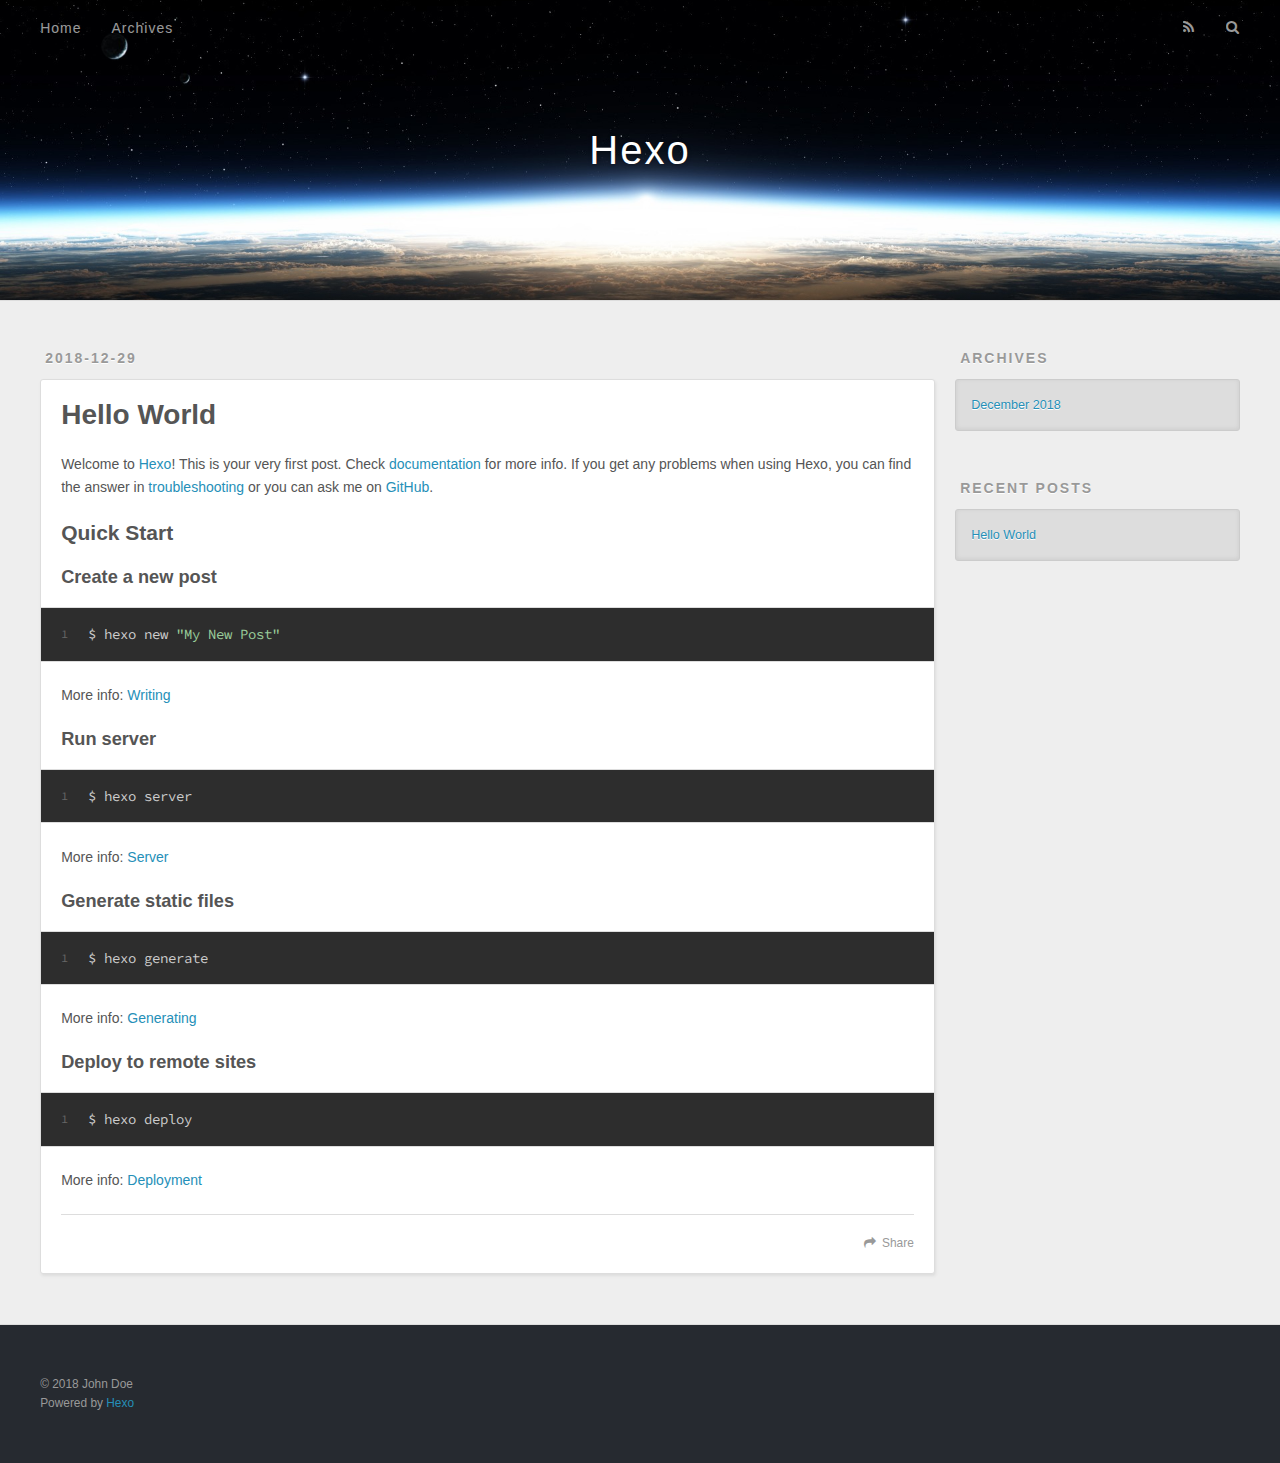
==== index.html @ 4c496112 "Site updated: 2018-12-29 10:57:35" ====
<!DOCTYPE html>
<html>
<head><meta name="generator" content="Hexo 3.8.0">
  <meta charset="utf-8">
  

  
  <title>Hexo</title>
  <meta name="viewport" content="width=device-width, initial-scale=1, maximum-scale=1">
  <meta property="og:type" content="website">
<meta property="og:title" content="Hexo">
<meta property="og:url" content="http://yoursite.com/index.html">
<meta property="og:site_name" content="Hexo">
<meta property="og:locale" content="default">
<meta name="twitter:card" content="summary">
<meta name="twitter:title" content="Hexo">
  
    <link rel="alternate" href="/atom.xml" title="Hexo" type="application/atom+xml">
  
  
    <link rel="icon" href="/favicon.png">
  
  
    <link href="//fonts.googleapis.com/css?family=Source+Code+Pro" rel="stylesheet" type="text/css">
  
  <link rel="stylesheet" href="/css/style.css">
</head>
</html>
<body>
  <div id="container">
    <div id="wrap">
      <header id="header">
  <div id="banner"></div>
  <div id="header-outer" class="outer">
    <div id="header-title" class="inner">
      <h1 id="logo-wrap">
        <a href="/" id="logo">Hexo</a>
      </h1>
      
    </div>
    <div id="header-inner" class="inner">
      <nav id="main-nav">
        <a id="main-nav-toggle" class="nav-icon"></a>
        
          <a class="main-nav-link" href="/">Home</a>
        
          <a class="main-nav-link" href="/archives">Archives</a>
        
      </nav>
      <nav id="sub-nav">
        
          <a id="nav-rss-link" class="nav-icon" href="/atom.xml" title="RSS Feed"></a>
        
        <a id="nav-search-btn" class="nav-icon" title="Search"></a>
      </nav>
      <div id="search-form-wrap">
        <form action="//google.com/search" method="get" accept-charset="UTF-8" class="search-form"><input type="search" name="q" class="search-form-input" placeholder="Search"><button type="submit" class="search-form-submit">&#xF002;</button><input type="hidden" name="sitesearch" value="http://yoursite.com"></form>
      </div>
    </div>
  </div>
</header>
      <div class="outer">
        <section id="main">
  
    <article id="post-hello-world" class="article article-type-post" itemscope="" itemprop="blogPost">
  <div class="article-meta">
    <a href="/2018/12/29/hello-world/" class="article-date">
  <time datetime="2018-12-29T02:22:05.828Z" itemprop="datePublished">2018-12-29</time>
</a>
    
  </div>
  <div class="article-inner">
    
    
      <header class="article-header">
        
  
    <h1 itemprop="name">
      <a class="article-title" href="/2018/12/29/hello-world/">Hello World</a>
    </h1>
  

      </header>
    
    <div class="article-entry" itemprop="articleBody">
      
        <p>Welcome to <a href="https://hexo.io/" target="_blank" rel="noopener">Hexo</a>! This is your very first post. Check <a href="https://hexo.io/docs/" target="_blank" rel="noopener">documentation</a> for more info. If you get any problems when using Hexo, you can find the answer in <a href="https://hexo.io/docs/troubleshooting.html" target="_blank" rel="noopener">troubleshooting</a> or you can ask me on <a href="https://github.com/hexojs/hexo/issues" target="_blank" rel="noopener">GitHub</a>.</p>
<h2 id="Quick-Start"><a href="#Quick-Start" class="headerlink" title="Quick Start"></a>Quick Start</h2><h3 id="Create-a-new-post"><a href="#Create-a-new-post" class="headerlink" title="Create a new post"></a>Create a new post</h3><figure class="highlight bash"><table><tr><td class="gutter"><pre><span class="line">1</span><br></pre></td><td class="code"><pre><span class="line">$ hexo new <span class="string">"My New Post"</span></span><br></pre></td></tr></table></figure>
<p>More info: <a href="https://hexo.io/docs/writing.html" target="_blank" rel="noopener">Writing</a></p>
<h3 id="Run-server"><a href="#Run-server" class="headerlink" title="Run server"></a>Run server</h3><figure class="highlight bash"><table><tr><td class="gutter"><pre><span class="line">1</span><br></pre></td><td class="code"><pre><span class="line">$ hexo server</span><br></pre></td></tr></table></figure>
<p>More info: <a href="https://hexo.io/docs/server.html" target="_blank" rel="noopener">Server</a></p>
<h3 id="Generate-static-files"><a href="#Generate-static-files" class="headerlink" title="Generate static files"></a>Generate static files</h3><figure class="highlight bash"><table><tr><td class="gutter"><pre><span class="line">1</span><br></pre></td><td class="code"><pre><span class="line">$ hexo generate</span><br></pre></td></tr></table></figure>
<p>More info: <a href="https://hexo.io/docs/generating.html" target="_blank" rel="noopener">Generating</a></p>
<h3 id="Deploy-to-remote-sites"><a href="#Deploy-to-remote-sites" class="headerlink" title="Deploy to remote sites"></a>Deploy to remote sites</h3><figure class="highlight bash"><table><tr><td class="gutter"><pre><span class="line">1</span><br></pre></td><td class="code"><pre><span class="line">$ hexo deploy</span><br></pre></td></tr></table></figure>
<p>More info: <a href="https://hexo.io/docs/deployment.html" target="_blank" rel="noopener">Deployment</a></p>

      
    </div>
    <footer class="article-footer">
      <a data-url="http://yoursite.com/2018/12/29/hello-world/" data-id="cjq8ue14m00006fuv92fzhmuh" class="article-share-link">Share</a>
      
      
    </footer>
  </div>
  
</article>


  


</section>
        
          <aside id="sidebar">
  
    

  
    

  
    
  
    
  <div class="widget-wrap">
    <h3 class="widget-title">Archives</h3>
    <div class="widget">
      <ul class="archive-list"><li class="archive-list-item"><a class="archive-list-link" href="/archives/2018/12/">December 2018</a></li></ul>
    </div>
  </div>


  
    
  <div class="widget-wrap">
    <h3 class="widget-title">Recent Posts</h3>
    <div class="widget">
      <ul>
        
          <li>
            <a href="/2018/12/29/hello-world/">Hello World</a>
          </li>
        
      </ul>
    </div>
  </div>

  
</aside>
        
      </div>
      <footer id="footer">
  
  <div class="outer">
    <div id="footer-info" class="inner">
      &copy; 2018 John Doe<br>
      Powered by <a href="http://hexo.io/" target="_blank">Hexo</a>
    </div>
  </div>
</footer>
    </div>
    <nav id="mobile-nav">
  
    <a href="/" class="mobile-nav-link">Home</a>
  
    <a href="/archives" class="mobile-nav-link">Archives</a>
  
</nav>
    

<script src="//ajax.googleapis.com/ajax/libs/jquery/2.0.3/jquery.min.js"></script>


  <link rel="stylesheet" href="/fancybox/jquery.fancybox.css">
  <script src="/fancybox/jquery.fancybox.pack.js"></script>


<script src="/js/script.js"></script>



  </div>
</body>
</html>
---- css/style.css ----
body {
  width: 100%;
}
body:before,
body:after {
  content: "";
  display: table;
}
body:after {
  clear: both;
}
html,
body,
div,
span,
applet,
object,
iframe,
h1,
h2,
h3,
h4,
h5,
h6,
p,
blockquote,
pre,
a,
abbr,
acronym,
address,
big,
cite,
code,
del,
dfn,
em,
img,
ins,
kbd,
q,
s,
samp,
small,
strike,
strong,
sub,
sup,
tt,
var,
dl,
dt,
dd,
ol,
ul,
li,
fieldset,
form,
label,
legend,
table,
caption,
tbody,
tfoot,
thead,
tr,
th,
td {
  margin: 0;
  padding: 0;
  border: 0;
  outline: 0;
  font-weight: inherit;
  font-style: inherit;
  font-family: inherit;
  font-size: 100%;
  vertical-align: baseline;
}
body {
  line-height: 1;
  color: #000;
  background: #fff;
}
ol,
ul {
  list-style: none;
}
table {
  border-collapse: separate;
  border-spacing: 0;
  vertical-align: middle;
}
caption,
th,
td {
  text-align: left;
  font-weight: normal;
  vertical-align: middle;
}
a img {
  border: none;
}
input,
button {
  margin: 0;
  padding: 0;
}
input::-moz-focus-inner,
button::-moz-focus-inner {
  border: 0;
  padding: 0;
}
@font-face {
  font-family: FontAwesome;
  font-style: normal;
  font-weight: normal;
  src: url("fonts/fontawesome-webfont.eot?v=#4.0.3");
  src: url("fonts/fontawesome-webfont.eot?#iefix&v=#4.0.3") format("embedded-opentype"), url("fonts/fontawesome-webfont.woff?v=#4.0.3") format("woff"), url("fonts/fontawesome-webfont.ttf?v=#4.0.3") format("truetype"), url("fonts/fontawesome-webfont.svg#fontawesomeregular?v=#4.0.3") format("svg");
}
html,
body,
#container {
  height: 100%;
}
body {
  background: #eee;
  font: 14px -apple-system, BlinkMacSystemFont, "Segoe UI", "Roboto", "Oxygen", "Ubuntu", "Cantarell", "Fira Sans", "Droid Sans", "Helvetica Neue", sans-serif;
  -webkit-text-size-adjust: 100%;
}
.outer {
  max-width: 1220px;
  margin: 0 auto;
  padding: 0 20px;
}
.outer:before,
.outer:after {
  content: "";
  display: table;
}
.outer:after {
  clear: both;
}
.inner {
  display: inline;
  float: left;
  width: 98.33333333333333%;
  margin: 0 0.833333333333333%;
}
.left,
.alignleft {
  float: left;
}
.right,
.alignright {
  float: right;
}
.clear {
  clear: both;
}
#container {
  position: relative;
}
.mobile-nav-on {
  overflow: hidden;
}
#wrap {
  height: 100%;
  width: 100%;
  position: absolute;
  top: 0;
  left: 0;
  -webkit-transition: 0.2s ease-out;
  -moz-transition: 0.2s ease-out;
  -ms-transition: 0.2s ease-out;
  transition: 0.2s ease-out;
  z-index: 1;
  background: #eee;
}
.mobile-nav-on #wrap {
  left: 280px;
}
@media screen and (min-width: 768px) {
  #main {
    display: inline;
    float: left;
    width: 73.33333333333333%;
    margin: 0 0.833333333333333%;
  }
}
.article-date,
.article-category-link,
.archive-year,
.widget-title {
  text-decoration: none;
  text-transform: uppercase;
  letter-spacing: 2px;
  color: #999;
  margin-bottom: 1em;
  margin-left: 5px;
  line-height: 1em;
  text-shadow: 0 1px #fff;
  font-weight: bold;
}
.article-inner,
.archive-article-inner {
  background: #fff;
  -webkit-box-shadow: 1px 2px 3px #ddd;
  box-shadow: 1px 2px 3px #ddd;
  border: 1px solid #ddd;
  border-radius: 3px;
}
.article-entry h1,
.widget h1 {
  font-size: 2em;
}
.article-entry h2,
.widget h2 {
  font-size: 1.5em;
}
.article-entry h3,
.widget h3 {
  font-size: 1.3em;
}
.article-entry h4,
.widget h4 {
  font-size: 1.2em;
}
.article-entry h5,
.widget h5 {
  font-size: 1em;
}
.article-entry h6,
.widget h6 {
  font-size: 1em;
  color: #999;
}
.article-entry hr,
.widget hr {
  border: 1px dashed #ddd;
}
.article-entry strong,
.widget strong {
  font-weight: bold;
}
.article-entry em,
.widget em,
.article-entry cite,
.widget cite {
  font-style: italic;
}
.article-entry sup,
.widget sup,
.article-entry sub,
.widget sub {
  font-size: 0.75em;
  line-height: 0;
  position: relative;
  vertical-align: baseline;
}
.article-entry sup,
.widget sup {
  top: -0.5em;
}
.article-entry sub,
.widget sub {
  bottom: -0.2em;
}
.article-entry small,
.widget small {
  font-size: 0.85em;
}
.article-entry acronym,
.widget acronym,
.article-entry abbr,
.widget abbr {
  border-bottom: 1px dotted;
}
.article-entry ul,
.widget ul,
.article-entry ol,
.widget ol,
.article-entry dl,
.widget dl {
  margin: 0 20px;
  line-height: 1.6em;
}
.article-entry ul ul,
.widget ul ul,
.article-entry ol ul,
.widget ol ul,
.article-entry ul ol,
.widget ul ol,
.article-entry ol ol,
.widget ol ol {
  margin-top: 0;
  margin-bottom: 0;
}
.article-entry ul,
.widget ul {
  list-style: disc;
}
.article-entry ol,
.widget ol {
  list-style: decimal;
}
.article-entry dt,
.widget dt {
  font-weight: bold;
}
#header {
  height: 300px;
  position: relative;
  border-bottom: 1px solid #ddd;
}
#header:before,
#header:after {
  content: "";
  position: absolute;
  left: 0;
  right: 0;
  height: 40px;
}
#header:before {
  top: 0;
  background: -webkit-linear-gradient(rgba(0,0,0,0.2), transparent);
  background: -moz-linear-gradient(rgba(0,0,0,0.2), transparent);
  background: -ms-linear-gradient(rgba(0,0,0,0.2), transparent);
  background: linear-gradient(rgba(0,0,0,0.2), transparent);
}
#header:after {
  bottom: 0;
  background: -webkit-linear-gradient(transparent, rgba(0,0,0,0.2));
  background: -moz-linear-gradient(transparent, rgba(0,0,0,0.2));
  background: -ms-linear-gradient(transparent, rgba(0,0,0,0.2));
  background: linear-gradient(transparent, rgba(0,0,0,0.2));
}
#header-outer {
  height: 100%;
  position: relative;
}
#header-inner {
  position: relative;
  overflow: hidden;
}
#banner {
  position: absolute;
  top: 0;
  left: 0;
  width: 100%;
  height: 100%;
  background: url("images/banner.jpg") center #000;
  -webkit-background-size: cover;
  -moz-background-size: cover;
  background-size: cover;
  z-index: -1;
}
#header-title {
  text-align: center;
  height: 40px;
  position: absolute;
  top: 50%;
  left: 0;
  margin-top: -20px;
}
#logo,
#subtitle {
  text-decoration: none;
  color: #fff;
  font-weight: 300;
  text-shadow: 0 1px 4px rgba(0,0,0,0.3);
}
#logo {
  font-size: 40px;
  line-height: 40px;
  letter-spacing: 2px;
}
#subtitle {
  font-size: 16px;
  line-height: 16px;
  letter-spacing: 1px;
}
#subtitle-wrap {
  margin-top: 16px;
}
#main-nav {
  float: left;
  margin-left: -15px;
}
.nav-icon,
.main-nav-link {
  float: left;
  color: #fff;
  opacity: 0.6;
  text-decoration: none;
  text-shadow: 0 1px rgba(0,0,0,0.2);
  -webkit-transition: opacity 0.2s;
  -moz-transition: opacity 0.2s;
  -ms-transition: opacity 0.2s;
  transition: opacity 0.2s;
  display: block;
  padding: 20px 15px;
}
.nav-icon:hover,
.main-nav-link:hover {
  opacity: 1;
}
.nav-icon {
  font-family: FontAwesome;
  text-align: center;
  font-size: 14px;
  width: 14px;
  height: 14px;
  padding: 20px 15px;
  position: relative;
  cursor: pointer;
}
.main-nav-link {
  font-weight: 300;
  letter-spacing: 1px;
}
@media screen and (max-width: 479px) {
  .main-nav-link {
    display: none;
  }
}
#main-nav-toggle {
  display: none;
}
#main-nav-toggle:before {
  content: "\f0c9";
}
@media screen and (max-width: 479px) {
  #main-nav-toggle {
    display: block;
  }
}
#sub-nav {
  float: right;
  margin-right: -15px;
}
#nav-rss-link:before {
  content: "\f09e";
}
#nav-search-btn:before {
  content: "\f002";
}
#search-form-wrap {
  position: absolute;
  top: 15px;
  width: 150px;
  height: 30px;
  right: -150px;
  opacity: 0;
  -webkit-transition: 0.2s ease-out;
  -moz-transition: 0.2s ease-out;
  -ms-transition: 0.2s ease-out;
  transition: 0.2s ease-out;
}
#search-form-wrap.on {
  opacity: 1;
  right: 0;
}
@media screen and (max-width: 479px) {
  #search-form-wrap {
    width: 100%;
    right: -100%;
  }
}
.search-form {
  position: absolute;
  top: 0;
  left: 0;
  right: 0;
  background: #fff;
  padding: 5px 15px;
  border-radius: 15px;
  -webkit-box-shadow: 0 0 10px rgba(0,0,0,0.3);
  box-shadow: 0 0 10px rgba(0,0,0,0.3);
}
.search-form-input {
  border: none;
  background: none;
  color: #555;
  width: 100%;
  font: 13px -apple-system, BlinkMacSystemFont, "Segoe UI", "Roboto", "Oxygen", "Ubuntu", "Cantarell", "Fira Sans", "Droid Sans", "Helvetica Neue", sans-serif;
  outline: none;
}
.search-form-input::-webkit-search-results-decoration,
.search-form-input::-webkit-search-cancel-button {
  -webkit-appearance: none;
}
.search-form-submit {
  position: absolute;
  top: 50%;
  right: 10px;
  margin-top: -7px;
  font: 13px FontAwesome;
  border: none;
  background: none;
  color: #bbb;
  cursor: pointer;
}
.search-form-submit:hover,
.search-form-submit:focus {
  color: #777;
}
.article {
  margin: 50px 0;
}
.article-inner {
  overflow: hidden;
}
.article-meta:before,
.article-meta:after {
  content: "";
  display: table;
}
.article-meta:after {
  clear: both;
}
.article-date {
  float: left;
}
.article-category {
  float: left;
  line-height: 1em;
  color: #ccc;
  text-shadow: 0 1px #fff;
  margin-left: 8px;
}
.article-category:before {
  content: "\2022";
}
.article-category-link {
  margin: 0 12px 1em;
}
.article-header {
  padding: 20px 20px 0;
}
.article-title {
  text-decoration: none;
  font-size: 2em;
  font-weight: bold;
  color: #555;
  line-height: 1.1em;
  -webkit-transition: color 0.2s;
  -moz-transition: color 0.2s;
  -ms-transition: color 0.2s;
  transition: color 0.2s;
}
a.article-title:hover {
  color: #258fb8;
}
.article-entry {
  color: #555;
  padding: 0 20px;
}
.article-entry:before,
.article-entry:after {
  content: "";
  display: table;
}
.article-entry:after {
  clear: both;
}
.article-entry p,
.article-entry table {
  line-height: 1.6em;
  margin: 1.6em 0;
}
.article-entry h1,
.article-entry h2,
.article-entry h3,
.article-entry h4,
.article-entry h5,
.article-entry h6 {
  font-weight: bold;
}
.article-entry h1,
.article-entry h2,
.article-entry h3,
.article-entry h4,
.article-entry h5,
.article-entry h6 {
  line-height: 1.1em;
  margin: 1.1em 0;
}
.article-entry a {
  color: #258fb8;
  text-decoration: none;
}
.article-entry a:hover {
  text-decoration: underline;
}
.article-entry ul,
.article-entry ol,
.article-entry dl {
  margin-top: 1.6em;
  margin-bottom: 1.6em;
}
.article-entry img,
.article-entry video {
  max-width: 100%;
  height: auto;
  display: block;
  margin: auto;
}
.article-entry iframe {
  border: none;
}
.article-entry table {
  width: 100%;
  border-collapse: collapse;
  border-spacing: 0;
}
.article-entry th {
  font-weight: bold;
  border-bottom: 3px solid #ddd;
  padding-bottom: 0.5em;
}
.article-entry td {
  border-bottom: 1px solid #ddd;
  padding: 10px 0;
}
.article-entry blockquote {
  font-family: Georgia, "Times New Roman", serif;
  font-size: 1.4em;
  margin: 1.6em 20px;
  text-align: center;
}
.article-entry blockquote footer {
  font-size: 14px;
  margin: 1.6em 0;
  font-family: -apple-system, BlinkMacSystemFont, "Segoe UI", "Roboto", "Oxygen", "Ubuntu", "Cantarell", "Fira Sans", "Droid Sans", "Helvetica Neue", sans-serif;
}
.article-entry blockquote footer cite:before {
  content: "—";
  padding: 0 0.5em;
}
.article-entry .pullquote {
  text-align: left;
  width: 45%;
  margin: 0;
}
.article-entry .pullquote.left {
  margin-left: 0.5em;
  margin-right: 1em;
}
.article-entry .pullquote.right {
  margin-right: 0.5em;
  margin-left: 1em;
}
.article-entry .caption {
  color: #999;
  display: block;
  font-size: 0.9em;
  margin-top: 0.5em;
  position: relative;
  text-align: center;
}
.article-entry .video-container {
  position: relative;
  padding-top: 56.25%;
  height: 0;
  overflow: hidden;
}
.article-entry .video-container iframe,
.article-entry .video-container object,
.article-entry .video-container embed {
  position: absolute;
  top: 0;
  left: 0;
  width: 100%;
  height: 100%;
  margin-top: 0;
}
.article-more-link a {
  display: inline-block;
  line-height: 1em;
  padding: 6px 15px;
  border-radius: 15px;
  background: #eee;
  color: #999;
  text-shadow: 0 1px #fff;
  text-decoration: none;
}
.article-more-link a:hover {
  background: #258fb8;
  color: #fff;
  text-decoration: none;
  text-shadow: 0 1px #1e7293;
}
.article-footer {
  font-size: 0.85em;
  line-height: 1.6em;
  border-top: 1px solid #ddd;
  padding-top: 1.6em;
  margin: 0 20px 20px;
}
.article-footer:before,
.article-footer:after {
  content: "";
  display: table;
}
.article-footer:after {
  clear: both;
}
.article-footer a {
  color: #999;
  text-decoration: none;
}
.article-footer a:hover {
  color: #555;
}
.article-tag-list-item {
  float: left;
  margin-right: 10px;
}
.article-tag-list-link:before {
  content: "#";
}
.article-comment-link {
  float: right;
}
.article-comment-link:before {
  content: "\f075";
  font-family: FontAwesome;
  padding-right: 8px;
}
.article-share-link {
  cursor: pointer;
  float: right;
  margin-left: 20px;
}
.article-share-link:before {
  content: "\f064";
  font-family: FontAwesome;
  padding-right: 6px;
}
#article-nav {
  position: relative;
}
#article-nav:before,
#article-nav:after {
  content: "";
  display: table;
}
#article-nav:after {
  clear: both;
}
@media screen and (min-width: 768px) {
  #article-nav {
    margin: 50px 0;
  }
  #article-nav:before {
    width: 8px;
    height: 8px;
    position: absolute;
    top: 50%;
    left: 50%;
    margin-top: -4px;
    margin-left: -4px;
    content: "";
    border-radius: 50%;
    background: #ddd;
    -webkit-box-shadow: 0 1px 2px #fff;
    box-shadow: 0 1px 2px #fff;
  }
}
.article-nav-link-wrap {
  text-decoration: none;
  text-shadow: 0 1px #fff;
  color: #999;
  -webkit-box-sizing: border-box;
  -moz-box-sizing: border-box;
  box-sizing: border-box;
  margin-top: 50px;
  text-align: center;
  display: block;
}
.article-nav-link-wrap:hover {
  color: #555;
}
@media screen and (min-width: 768px) {
  .article-nav-link-wrap {
    width: 50%;
    margin-top: 0;
  }
}
@media screen and (min-width: 768px) {
  #article-nav-newer {
    float: left;
    text-align: right;
    padding-right: 20px;
  }
}
@media screen and (min-width: 768px) {
  #article-nav-older {
    float: right;
    text-align: left;
    padding-left: 20px;
  }
}
.article-nav-caption {
  text-transform: uppercase;
  letter-spacing: 2px;
  color: #ddd;
  line-height: 1em;
  font-weight: bold;
}
#article-nav-newer .article-nav-caption {
  margin-right: -2px;
}
.article-nav-title {
  font-size: 0.85em;
  line-height: 1.6em;
  margin-top: 0.5em;
}
.article-share-box {
  position: absolute;
  display: none;
  background: #fff;
  -webkit-box-shadow: 1px 2px 10px rgba(0,0,0,0.2);
  box-shadow: 1px 2px 10px rgba(0,0,0,0.2);
  border-radius: 3px;
  margin-left: -145px;
  overflow: hidden;
  z-index: 1;
}
.article-share-box.on {
  display: block;
}
.article-share-input {
  width: 100%;
  background: none;
  -webkit-box-sizing: border-box;
  -moz-box-sizing: border-box;
  box-sizing: border-box;
  font: 14px -apple-system, BlinkMacSystemFont, "Segoe UI", "Roboto", "Oxygen", "Ubuntu", "Cantarell", "Fira Sans", "Droid Sans", "Helvetica Neue", sans-serif;
  padding: 0 15px;
  color: #555;
  outline: none;
  border: 1px solid #ddd;
  border-radius: 3px 3px 0 0;
  height: 36px;
  line-height: 36px;
}
.article-share-links {
  background: #eee;
}
.article-share-links:before,
.article-share-links:after {
  content: "";
  display: table;
}
.article-share-links:after {
  clear: both;
}
.article-share-twitter,
.article-share-facebook,
.article-share-pinterest,
.article-share-google {
  width: 50px;
  height: 36px;
  display: block;
  float: left;
  position: relative;
  color: #999;
  text-shadow: 0 1px #fff;
}
.article-share-twitter:before,
.article-share-facebook:before,
.article-share-pinterest:before,
.article-share-google:before {
  font-size: 20px;
  font-family: FontAwesome;
  width: 20px;
  height: 20px;
  position: absolute;
  top: 50%;
  left: 50%;
  margin-top: -10px;
  margin-left: -10px;
  text-align: center;
}
.article-share-twitter:hover,
.article-share-facebook:hover,
.article-share-pinterest:hover,
.article-share-google:hover {
  color: #fff;
}
.article-share-twitter:before {
  content: "\f099";
}
.article-share-twitter:hover {
  background: #00aced;
  text-shadow: 0 1px #008abe;
}
.article-share-facebook:before {
  content: "\f09a";
}
.article-share-facebook:hover {
  background: #3b5998;
  text-shadow: 0 1px #2f477a;
}
.article-share-pinterest:before {
  content: "\f0d2";
}
.article-share-pinterest:hover {
  background: #cb2027;
  text-shadow: 0 1px #a21a1f;
}
.article-share-google:before {
  content: "\f0d5";
}
.article-share-google:hover {
  background: #dd4b39;
  text-shadow: 0 1px #be3221;
}
.article-gallery {
  background: #000;
  position: relative;
}
.article-gallery-photos {
  position: relative;
  overflow: hidden;
}
.article-gallery-img {
  display: none;
  max-width: 100%;
}
.article-gallery-img:first-child {
  display: block;
}
.article-gallery-img.loaded {
  position: absolute;
  display: block;
}
.article-gallery-img img {
  display: block;
  max-width: 100%;
  margin: 0 auto;
}
#comments {
  background: #fff;
  -webkit-box-shadow: 1px 2px 3px #ddd;
  box-shadow: 1px 2px 3px #ddd;
  padding: 20px;
  border: 1px solid #ddd;
  border-radius: 3px;
  margin: 50px 0;
}
#comments a {
  color: #258fb8;
}
.archives-wrap {
  margin: 50px 0;
}
.archives:before,
.archives:after {
  content: "";
  display: table;
}
.archives:after {
  clear: both;
}
.archive-year-wrap {
  margin-bottom: 1em;
}
.archives {
  -webkit-column-gap: 10px;
  -moz-column-gap: 10px;
  column-gap: 10px;
}
@media screen and (min-width: 480px) and (max-width: 767px) {
  .archives {
    -webkit-column-count: 2;
    -moz-column-count: 2;
    column-count: 2;
  }
}
@media screen and (min-width: 768px) {
  .archives {
    -webkit-column-count: 3;
    -moz-column-count: 3;
    column-count: 3;
  }
}
.archive-article {
  -webkit-column-break-inside: avoid;
  page-break-inside: avoid;
  overflow: hidden;
  break-inside: avoid-column;
}
.archive-article-inner {
  padding: 10px;
  margin-bottom: 15px;
}
.archive-article-title {
  text-decoration: none;
  font-weight: bold;
  color: #555;
  -webkit-transition: color 0.2s;
  -moz-transition: color 0.2s;
  -ms-transition: color 0.2s;
  transition: color 0.2s;
  line-height: 1.6em;
}
.archive-article-title:hover {
  color: #258fb8;
}
.archive-article-footer {
  margin-top: 1em;
}
.archive-article-date {
  color: #999;
  text-decoration: none;
  font-size: 0.85em;
  line-height: 1em;
  margin-bottom: 0.5em;
  display: block;
}
#page-nav {
  margin: 50px auto;
  background: #fff;
  -webkit-box-shadow: 1px 2px 3px #ddd;
  box-shadow: 1px 2px 3px #ddd;
  border: 1px solid #ddd;
  border-radius: 3px;
  text-align: center;
  color: #999;
  overflow: hidden;
}
#page-nav:before,
#page-nav:after {
  content: "";
  display: table;
}
#page-nav:after {
  clear: both;
}
#page-nav a,
#page-nav span {
  padding: 10px 20px;
  line-height: 1;
  height: 2ex;
}
#page-nav a {
  color: #999;
  text-decoration: none;
}
#page-nav a:hover {
  background: #999;
  color: #fff;
}
#page-nav .prev {
  float: left;
}
#page-nav .next {
  float: right;
}
#page-nav .page-number {
  display: inline-block;
}
@media screen and (max-width: 479px) {
  #page-nav .page-number {
    display: none;
  }
}
#page-nav .current {
  color: #555;
  font-weight: bold;
}
#page-nav .space {
  color: #ddd;
}
#footer {
  background: #262a30;
  padding: 50px 0;
  border-top: 1px solid #ddd;
  color: #999;
}
#footer a {
  color: #258fb8;
  text-decoration: none;
}
#footer a:hover {
  text-decoration: underline;
}
#footer-info {
  line-height: 1.6em;
  font-size: 0.85em;
}
.article-entry pre,
.article-entry .highlight {
  background: #2d2d2d;
  margin: 0 -20px;
  padding: 15px 20px;
  border-style: solid;
  border-color: #ddd;
  border-width: 1px 0;
  overflow: auto;
  color: #ccc;
  line-height: 22.400000000000002px;
}
.article-entry .highlight .gutter pre,
.article-entry .gist .gist-file .gist-data .line-numbers {
  color: #666;
  font-size: 0.85em;
}
.article-entry pre,
.article-entry code {
  font-family: "Source Code Pro", Consolas, Monaco, Menlo, Consolas, monospace;
}
.article-entry code {
  background: #eee;
  text-shadow: 0 1px #fff;
  padding: 0 0.3em;
}
.article-entry pre code {
  background: none;
  text-shadow: none;
  padding: 0;
}
.article-entry .highlight pre {
  border: none;
  margin: 0;
  padding: 0;
}
.article-entry .highlight table {
  margin: 0;
  width: auto;
}
.article-entry .highlight td {
  border: none;
  padding: 0;
}
.article-entry .highlight figcaption {
  font-size: 0.85em;
  color: #999;
  line-height: 1em;
  margin-bottom: 1em;
}
.article-entry .highlight figcaption:before,
.article-entry .highlight figcaption:after {
  content: "";
  display: table;
}
.article-entry .highlight figcaption:after {
  clear: both;
}
.article-entry .highlight figcaption a {
  float: right;
}
.article-entry .highlight .gutter pre {
  text-align: right;
  padding-right: 20px;
}
.article-entry .highlight .line {
  height: 22.400000000000002px;
}
.article-entry .highlight .line.marked {
  background: #515151;
}
.article-entry .gist {
  margin: 0 -20px;
  border-style: solid;
  border-color: #ddd;
  border-width: 1px 0;
  background: #2d2d2d;
  padding: 15px 20px 15px 0;
}
.article-entry .gist .gist-file {
  border: none;
  font-family: "Source Code Pro", Consolas, Monaco, Menlo, Consolas, monospace;
  margin: 0;
}
.article-entry .gist .gist-file .gist-data {
  background: none;
  border: none;
}
.article-entry .gist .gist-file .gist-data .line-numbers {
  background: none;
  border: none;
  padding: 0 20px 0 0;
}
.article-entry .gist .gist-file .gist-data .line-data {
  padding: 0 !important;
}
.article-entry .gist .gist-file .highlight {
  margin: 0;
  padding: 0;
  border: none;
}
.article-entry .gist .gist-file .gist-meta {
  background: #2d2d2d;
  color: #999;
  font: 0.85em -apple-system, BlinkMacSystemFont, "Segoe UI", "Roboto", "Oxygen", "Ubuntu", "Cantarell", "Fira Sans", "Droid Sans", "Helvetica Neue", sans-serif;
  text-shadow: 0 0;
  padding: 0;
  margin-top: 1em;
  margin-left: 20px;
}
.article-entry .gist .gist-file .gist-meta a {
  color: #258fb8;
  font-weight: normal;
}
.article-entry .gist .gist-file .gist-meta a:hover {
  text-decoration: underline;
}
pre .comment,
pre .title {
  color: #999;
}
pre .variable,
pre .attribute,
pre .tag,
pre .regexp,
pre .ruby .constant,
pre .xml .tag .title,
pre .xml .pi,
pre .xml .doctype,
pre .html .doctype,
pre .css .id,
pre .css .class,
pre .css .pseudo {
  color: #f2777a;
}
pre .number,
pre .preprocessor,
pre .built_in,
pre .literal,
pre .params,
pre .constant {
  color: #f99157;
}
pre .class,
pre .ruby .class .title,
pre .css .rules .attribute {
  color: #9c9;
}
pre .string,
pre .value,
pre .inheritance,
pre .header,
pre .ruby .symbol,
pre .xml .cdata {
  color: #9c9;
}
pre .css .hexcolor {
  color: #6cc;
}
pre .function,
pre .python .decorator,
pre .python .title,
pre .ruby .function .title,
pre .ruby .title .keyword,
pre .perl .sub,
pre .javascript .title,
pre .coffeescript .title {
  color: #69c;
}
pre .keyword,
pre .javascript .function {
  color: #c9c;
}
@media screen and (max-width: 479px) {
  #mobile-nav {
    position: absolute;
    top: 0;
    left: 0;
    width: 280px;
    height: 100%;
    background: #191919;
    border-right: 1px solid #fff;
  }
}
@media screen and (max-width: 479px) {
  .mobile-nav-link {
    display: block;
    color: #999;
    text-decoration: none;
    padding: 15px 20px;
    font-weight: bold;
  }
  .mobile-nav-link:hover {
    color: #fff;
  }
}
@media screen and (min-width: 768px) {
  #sidebar {
    display: inline;
    float: left;
    width: 23.333333333333332%;
    margin: 0 0.833333333333333%;
  }
}
.widget-wrap {
  margin: 50px 0;
}
.widget {
  color: #777;
  text-shadow: 0 1px #fff;
  background: #ddd;
  -webkit-box-shadow: 0 -1px 4px #ccc inset;
  box-shadow: 0 -1px 4px #ccc inset;
  border: 1px solid #ccc;
  padding: 15px;
  border-radius: 3px;
}
.widget a {
  color: #258fb8;
  text-decoration: none;
}
.widget a:hover {
  text-decoration: underline;
}
.widget ul ul,
.widget ol ul,
.widget dl ul,
.widget ul ol,
.widget ol ol,
.widget dl ol,
.widget ul dl,
.widget ol dl,
.widget dl dl {
  margin-left: 15px;
  list-style: disc;
}
.widget {
  line-height: 1.6em;
  word-wrap: break-word;
  font-size: 0.9em;
}
.widget ul,
.widget ol {
  list-style: none;
  margin: 0;
}
.widget ul ul,
.widget ol ul,
.widget ul ol,
.widget ol ol {
  margin: 0 20px;
}
.widget ul ul,
.widget ol ul {
  list-style: disc;
}
.widget ul ol,
.widget ol ol {
  list-style: decimal;
}
.category-list-count,
.tag-list-count,
.archive-list-count {
  padding-left: 5px;
  color: #999;
  font-size: 0.85em;
}
.category-list-count:before,
.tag-list-count:before,
.archive-list-count:before {
  content: "(";
}
.category-list-count:after,
.tag-list-count:after,
.archive-list-count:after {
  content: ")";
}
.tagcloud a {
  margin-right: 5px;
  display: inline-block;
}
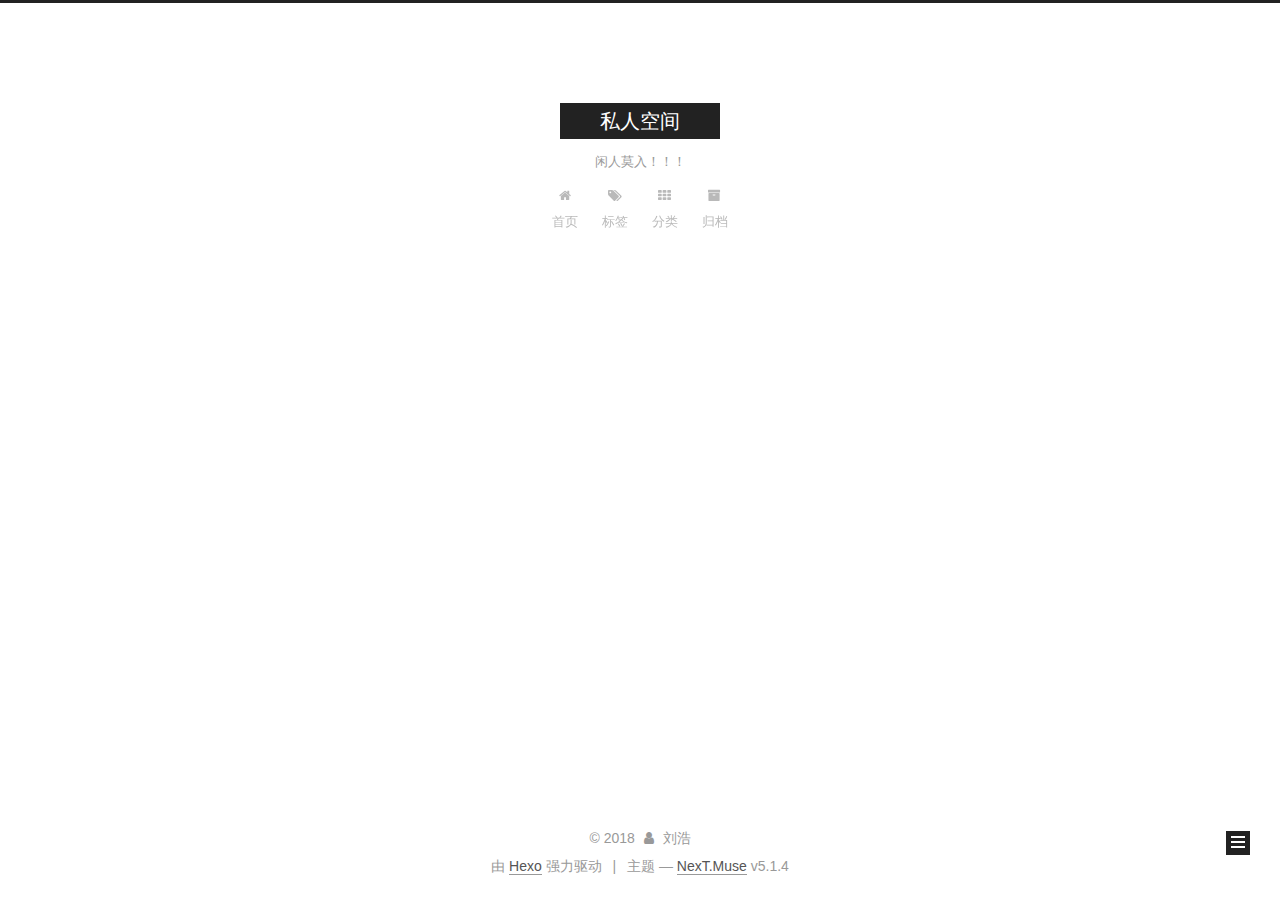
==== commit e9562fe4: "Site updated: 2018-12-29 16:27:53" ====
--- a/index.html
+++ b/index.html
@@ -1,184 +1,696 @@
 <!DOCTYPE html>
-<html>
+
+
+
+  
+
+
+<html class="theme-next muse use-motion" lang="zh-Hans">
 <head><meta name="generator" content="Hexo 3.8.0">
-  <meta charset="utf-8">
-  
-
-  
-  <title>Hexo</title>
-  <meta name="viewport" content="width=device-width, initial-scale=1, maximum-scale=1">
-  <meta property="og:type" content="website">
-<meta property="og:title" content="Hexo">
+  <meta charset="UTF-8">
+<meta http-equiv="X-UA-Compatible" content="IE=edge">
+<meta name="viewport" content="width=device-width, initial-scale=1, maximum-scale=1">
+<meta name="theme-color" content="#222">
+
+
+
+
+
+
+
+
+
+<meta http-equiv="Cache-Control" content="no-transform">
+<meta http-equiv="Cache-Control" content="no-siteapp">
+
+
+
+
+
+
+
+
+
+
+
+
+
+
+
+
+  
+  
+  <link href="/lib/fancybox/source/jquery.fancybox.css?v=2.1.5" rel="stylesheet" type="text/css">
+
+
+
+
+
+
+
+<link href="/lib/font-awesome/css/font-awesome.min.css?v=4.6.2" rel="stylesheet" type="text/css">
+
+<link href="/css/main.css?v=5.1.4" rel="stylesheet" type="text/css">
+
+
+  <link rel="apple-touch-icon" sizes="180x180" href="/images/apple-touch-icon-next.png?v=5.1.4">
+
+
+  <link rel="icon" type="image/png" sizes="32x32" href="/images/favicon-32x32-next.png?v=5.1.4">
+
+
+  <link rel="icon" type="image/png" sizes="16x16" href="/images/favicon-16x16-next.png?v=5.1.4">
+
+
+  <link rel="mask-icon" href="/images/logo.svg?v=5.1.4" color="#222">
+
+
+
+
+
+  <meta name="keywords" content="Hexo, NexT">
+
+
+
+
+
+
+
+
+
+
+<meta property="og:type" content="website">
+<meta property="og:title" content="私人空间">
 <meta property="og:url" content="http://yoursite.com/index.html">
-<meta property="og:site_name" content="Hexo">
-<meta property="og:locale" content="default">
+<meta property="og:site_name" content="私人空间">
+<meta property="og:locale" content="zh-Hans">
 <meta name="twitter:card" content="summary">
-<meta name="twitter:title" content="Hexo">
-  
-    <link rel="alternate" href="/atom.xml" title="Hexo" type="application/atom+xml">
-  
-  
-    <link rel="icon" href="/favicon.png">
-  
-  
-    <link href="//fonts.googleapis.com/css?family=Source+Code+Pro" rel="stylesheet" type="text/css">
-  
-  <link rel="stylesheet" href="/css/style.css">
+<meta name="twitter:title" content="私人空间">
+
+
+
+<script type="text/javascript" id="hexo.configurations">
+  var NexT = window.NexT || {};
+  var CONFIG = {
+    root: '/',
+    scheme: 'Muse',
+    version: '5.1.4',
+    sidebar: {"position":"left","display":"post","offset":12,"b2t":false,"scrollpercent":false,"onmobile":false},
+    fancybox: true,
+    tabs: true,
+    motion: {"enable":true,"async":false,"transition":{"post_block":"fadeIn","post_header":"slideDownIn","post_body":"slideDownIn","coll_header":"slideLeftIn","sidebar":"slideUpIn"}},
+    duoshuo: {
+      userId: '0',
+      author: '博主'
+    },
+    algolia: {
+      applicationID: '',
+      apiKey: '',
+      indexName: '',
+      hits: {"per_page":10},
+      labels: {"input_placeholder":"Search for Posts","hits_empty":"We didn't find any results for the search: ${query}","hits_stats":"${hits} results found in ${time} ms"}
+    }
+  };
+</script>
+
+
+
+  <link rel="canonical" href="http://yoursite.com/">
+
+
+
+
+
+  <title>私人空间</title>
+  
+
+
+
+
+
+
+
+
 </head>
-</html>
-<body>
-  <div id="container">
-    <div id="wrap">
-      <header id="header">
-  <div id="banner"></div>
-  <div id="header-outer" class="outer">
-    <div id="header-title" class="inner">
-      <h1 id="logo-wrap">
-        <a href="/" id="logo">Hexo</a>
-      </h1>
-      
+
+<body itemscope="" itemtype="http://schema.org/WebPage" lang="zh-Hans">
+
+  
+  
+    
+  
+
+  <div class="container sidebar-position-left 
+  page-home">
+    <div class="headband"></div>
+
+    <header id="header" class="header" itemscope="" itemtype="http://schema.org/WPHeader">
+      <div class="header-inner"><div class="site-brand-wrapper">
+  <div class="site-meta ">
+    
+
+    <div class="custom-logo-site-title">
+      <a href="/" class="brand" rel="start">
+        <span class="logo-line-before"><i></i></span>
+        <span class="site-title">私人空间</span>
+        <span class="logo-line-after"><i></i></span>
+      </a>
     </div>
-    <div id="header-inner" class="inner">
-      <nav id="main-nav">
-        <a id="main-nav-toggle" class="nav-icon"></a>
-        
-          <a class="main-nav-link" href="/">Home</a>
-        
-          <a class="main-nav-link" href="/archives">Archives</a>
-        
-      </nav>
-      <nav id="sub-nav">
-        
-          <a id="nav-rss-link" class="nav-icon" href="/atom.xml" title="RSS Feed"></a>
-        
-        <a id="nav-search-btn" class="nav-icon" title="Search"></a>
-      </nav>
-      <div id="search-form-wrap">
-        <form action="//google.com/search" method="get" accept-charset="UTF-8" class="search-form"><input type="search" name="q" class="search-form-input" placeholder="Search"><button type="submit" class="search-form-submit">&#xF002;</button><input type="hidden" name="sitesearch" value="http://yoursite.com"></form>
-      </div>
+      
+        <p class="site-subtitle">闲人莫入！！！</p>
+      
+  </div>
+
+  <div class="site-nav-toggle">
+    <button>
+      <span class="btn-bar"></span>
+      <span class="btn-bar"></span>
+      <span class="btn-bar"></span>
+    </button>
+  </div>
+</div>
+
+<nav class="site-nav">
+  
+
+  
+    <ul id="menu" class="menu">
+      
+        
+        <li class="menu-item menu-item-home">
+          <a href="/" rel="section">
+            
+              <i class="menu-item-icon fa fa-fw fa-home"></i> <br>
+            
+            首页
+          </a>
+        </li>
+      
+        
+        <li class="menu-item menu-item-tags">
+          <a href="/tags/" rel="section">
+            
+              <i class="menu-item-icon fa fa-fw fa-tags"></i> <br>
+            
+            标签
+          </a>
+        </li>
+      
+        
+        <li class="menu-item menu-item-categories">
+          <a href="/categories/" rel="section">
+            
+              <i class="menu-item-icon fa fa-fw fa-th"></i> <br>
+            
+            分类
+          </a>
+        </li>
+      
+        
+        <li class="menu-item menu-item-archives">
+          <a href="/archives/" rel="section">
+            
+              <i class="menu-item-icon fa fa-fw fa-archive"></i> <br>
+            
+            归档
+          </a>
+        </li>
+      
+
+      
+    </ul>
+  
+
+  
+</nav>
+
+
+
+ </div>
+    </header>
+
+    <main id="main" class="main">
+      <div class="main-inner">
+        <div class="content-wrap">
+          <div id="content" class="content">
+            
+  <section id="posts" class="posts-expand">
+    
+      
+
+  
+
+  
+  
+  
+
+  <article class="post post-type-normal" itemscope="" itemtype="http://schema.org/Article">
+  
+  
+  
+  <div class="post-block">
+    <link itemprop="mainEntityOfPage" href="http://yoursite.com/2018/12/29/私人禁地-闲人莫入/">
+
+    <span hidden itemprop="author" itemscope="" itemtype="http://schema.org/Person">
+      <meta itemprop="name" content="刘浩">
+      <meta itemprop="description" content="">
+      <meta itemprop="image" content="/images/avatar.jpg">
+    </span>
+
+    <span hidden itemprop="publisher" itemscope="" itemtype="http://schema.org/Organization">
+      <meta itemprop="name" content="私人空间">
+    </span>
+
+    
+      <header class="post-header">
+
+        
+        
+          <h1 class="post-title" itemprop="name headline">
+                
+                <a class="post-title-link" href="/2018/12/29/私人禁地-闲人莫入/" itemprop="url">私人禁地 </a></h1>
+        
+
+        <div class="post-meta">
+          <span class="post-time">
+            
+              <span class="post-meta-item-icon">
+                <i class="fa fa-calendar-o"></i>
+              </span>
+              
+                <span class="post-meta-item-text">发表于</span>
+              
+              <time title="创建于" itemprop="dateCreated datePublished" datetime="2018-12-29T15:27:00+08:00">
+                2018-12-29
+              </time>
+            
+
+            
+
+            
+          </span>
+
+          
+            <span class="post-category">
+            
+              <span class="post-meta-divider">|</span>
+            
+              <span class="post-meta-item-icon">
+                <i class="fa fa-folder-o"></i>
+              </span>
+              
+                <span class="post-meta-item-text">分类于</span>
+              
+              
+                <span itemprop="about" itemscope="" itemtype="http://schema.org/Thing">
+                  <a href="/categories/测试/" itemprop="url" rel="index">
+                    <span itemprop="name">测试</span>
+                  </a>
+                </span>
+
+                
+                
+              
+            </span>
+          
+
+          
+            
+          
+
+          
+          
+
+          
+
+          
+
+          
+
+        </div>
+      </header>
+    
+
+    
+    
+    
+    <div class="post-body" itemprop="articleBody">
+
+      
+      
+
+      
+        
+          
+            <p>哈哈哈！！！</p>
+<p>hahahaha</p>
+
+          
+        
+      
+    </div>
+    
+    
+    
+
+    
+
+    
+
+    
+
+    <footer class="post-footer">
+      
+
+      
+
+      
+
+      
+      
+        <div class="post-eof"></div>
+      
+    </footer>
+  </div>
+  
+  
+  
+  </article>
+
+
+    
+  </section>
+
+  
+
+
+          </div>
+          
+
+
+          
+
+        </div>
+        
+          
+  
+  <div class="sidebar-toggle">
+    <div class="sidebar-toggle-line-wrap">
+      <span class="sidebar-toggle-line sidebar-toggle-line-first"></span>
+      <span class="sidebar-toggle-line sidebar-toggle-line-middle"></span>
+      <span class="sidebar-toggle-line sidebar-toggle-line-last"></span>
     </div>
   </div>
-</header>
-      <div class="outer">
-        <section id="main">
-  
-    <article id="post-hello-world" class="article article-type-post" itemscope="" itemprop="blogPost">
-  <div class="article-meta">
-    <a href="/2018/12/29/hello-world/" class="article-date">
-  <time datetime="2018-12-29T02:22:05.828Z" itemprop="datePublished">2018-12-29</time>
-</a>
-    
+
+  <aside id="sidebar" class="sidebar">
+    
+    <div class="sidebar-inner">
+
+      
+
+      
+
+      <section class="site-overview-wrap sidebar-panel sidebar-panel-active">
+        <div class="site-overview">
+          <div class="site-author motion-element" itemprop="author" itemscope="" itemtype="http://schema.org/Person">
+            
+              <img class="site-author-image" itemprop="image" src="/images/avatar.jpg" alt="刘浩">
+            
+              <p class="site-author-name" itemprop="name">刘浩</p>
+              <p class="site-description motion-element" itemprop="description"></p>
+          </div>
+
+          <nav class="site-state motion-element">
+
+            
+              <div class="site-state-item site-state-posts">
+              
+                <a href="/archives/">
+              
+                  <span class="site-state-item-count">1</span>
+                  <span class="site-state-item-name">日志</span>
+                </a>
+              </div>
+            
+
+            
+              
+              
+              <div class="site-state-item site-state-categories">
+                <a href="/categories/index.html">
+                  <span class="site-state-item-count">1</span>
+                  <span class="site-state-item-name">分类</span>
+                </a>
+              </div>
+            
+
+            
+
+          </nav>
+
+          
+
+          
+            <div class="links-of-author motion-element">
+                
+                  <span class="links-of-author-item">
+                    <a href="https://github.com/lhxiansheng" target="_blank" title="GitHub">
+                      
+                        <i class="fa fa-fw fa-github"></i>GitHub</a>
+                  </span>
+                
+                  <span class="links-of-author-item">
+                    <a href="mailto:|liuhao071190@gmail.com" target="_blank" title="E-Mail">
+                      
+                        <i class="fa fa-fw fa-envelope"></i>E-Mail</a>
+                  </span>
+                
+            </div>
+          
+
+          
+          
+
+          
+          
+            <div class="links-of-blogroll motion-element links-of-blogroll-block">
+              <div class="links-of-blogroll-title">
+                <i class="fa  fa-fw fa-link"></i>
+                友情链接
+              </div>
+              <ul class="links-of-blogroll-list">
+                
+                  <li class="links-of-blogroll-item">
+                    <a href="http://vchaoxi.com" title="微潮汐" target="_blank">微潮汐</a>
+                  </li>
+                
+                  <li class="links-of-blogroll-item">
+                    <a href="http://dorayo.com" title="Dorayo" target="_blank">Dorayo</a>
+                  </li>
+                
+              </ul>
+            </div>
+          
+
+          
+
+        </div>
+      </section>
+
+      
+
+      
+
+    </div>
+  </aside>
+
+
+        
+      </div>
+    </main>
+
+    <footer id="footer" class="footer">
+      <div class="footer-inner">
+        <div class="copyright">&copy; <span itemprop="copyrightYear">2018</span>
+  <span class="with-love">
+    <i class="fa fa-user"></i>
+  </span>
+  <span class="author" itemprop="copyrightHolder">刘浩</span>
+
+  
+</div>
+
+
+  <div class="powered-by">由 <a class="theme-link" target="_blank" href="https://hexo.io">Hexo</a> 强力驱动</div>
+
+
+
+  <span class="post-meta-divider">|</span>
+
+
+
+  <div class="theme-info">主题 &mdash; <a class="theme-link" target="_blank" href="https://github.com/iissnan/hexo-theme-next">NexT.Muse</a> v5.1.4</div>
+
+
+
+
+        
+
+
+
+
+
+
+
+        
+      </div>
+    </footer>
+
+    
+      <div class="back-to-top">
+        <i class="fa fa-arrow-up"></i>
+        
+      </div>
+    
+
+    
+
   </div>
-  <div class="article-inner">
-    
-    
-      <header class="article-header">
-        
-  
-    <h1 itemprop="name">
-      <a class="article-title" href="/2018/12/29/hello-world/">Hello World</a>
-    </h1>
-  
-
-      </header>
-    
-    <div class="article-entry" itemprop="articleBody">
-      
-        <p>Welcome to <a href="https://hexo.io/" target="_blank" rel="noopener">Hexo</a>! This is your very first post. Check <a href="https://hexo.io/docs/" target="_blank" rel="noopener">documentation</a> for more info. If you get any problems when using Hexo, you can find the answer in <a href="https://hexo.io/docs/troubleshooting.html" target="_blank" rel="noopener">troubleshooting</a> or you can ask me on <a href="https://github.com/hexojs/hexo/issues" target="_blank" rel="noopener">GitHub</a>.</p>
-<h2 id="Quick-Start"><a href="#Quick-Start" class="headerlink" title="Quick Start"></a>Quick Start</h2><h3 id="Create-a-new-post"><a href="#Create-a-new-post" class="headerlink" title="Create a new post"></a>Create a new post</h3><figure class="highlight bash"><table><tr><td class="gutter"><pre><span class="line">1</span><br></pre></td><td class="code"><pre><span class="line">$ hexo new <span class="string">"My New Post"</span></span><br></pre></td></tr></table></figure>
-<p>More info: <a href="https://hexo.io/docs/writing.html" target="_blank" rel="noopener">Writing</a></p>
-<h3 id="Run-server"><a href="#Run-server" class="headerlink" title="Run server"></a>Run server</h3><figure class="highlight bash"><table><tr><td class="gutter"><pre><span class="line">1</span><br></pre></td><td class="code"><pre><span class="line">$ hexo server</span><br></pre></td></tr></table></figure>
-<p>More info: <a href="https://hexo.io/docs/server.html" target="_blank" rel="noopener">Server</a></p>
-<h3 id="Generate-static-files"><a href="#Generate-static-files" class="headerlink" title="Generate static files"></a>Generate static files</h3><figure class="highlight bash"><table><tr><td class="gutter"><pre><span class="line">1</span><br></pre></td><td class="code"><pre><span class="line">$ hexo generate</span><br></pre></td></tr></table></figure>
-<p>More info: <a href="https://hexo.io/docs/generating.html" target="_blank" rel="noopener">Generating</a></p>
-<h3 id="Deploy-to-remote-sites"><a href="#Deploy-to-remote-sites" class="headerlink" title="Deploy to remote sites"></a>Deploy to remote sites</h3><figure class="highlight bash"><table><tr><td class="gutter"><pre><span class="line">1</span><br></pre></td><td class="code"><pre><span class="line">$ hexo deploy</span><br></pre></td></tr></table></figure>
-<p>More info: <a href="https://hexo.io/docs/deployment.html" target="_blank" rel="noopener">Deployment</a></p>
-
-      
-    </div>
-    <footer class="article-footer">
-      <a data-url="http://yoursite.com/2018/12/29/hello-world/" data-id="cjq8ue14m00006fuv92fzhmuh" class="article-share-link">Share</a>
-      
-      
-    </footer>
-  </div>
-  
-</article>
-
-
-  
-
-
-</section>
-        
-          <aside id="sidebar">
-  
-    
-
-  
-    
-
-  
-    
-  
-    
-  <div class="widget-wrap">
-    <h3 class="widget-title">Archives</h3>
-    <div class="widget">
-      <ul class="archive-list"><li class="archive-list-item"><a class="archive-list-link" href="/archives/2018/12/">December 2018</a></li></ul>
-    </div>
-  </div>
-
-
-  
-    
-  <div class="widget-wrap">
-    <h3 class="widget-title">Recent Posts</h3>
-    <div class="widget">
-      <ul>
-        
-          <li>
-            <a href="/2018/12/29/hello-world/">Hello World</a>
-          </li>
-        
-      </ul>
-    </div>
-  </div>
-
-  
-</aside>
-        
-      </div>
-      <footer id="footer">
-  
-  <div class="outer">
-    <div id="footer-info" class="inner">
-      &copy; 2018 John Doe<br>
-      Powered by <a href="http://hexo.io/" target="_blank">Hexo</a>
-    </div>
-  </div>
-</footer>
-    </div>
-    <nav id="mobile-nav">
-  
-    <a href="/" class="mobile-nav-link">Home</a>
-  
-    <a href="/archives" class="mobile-nav-link">Archives</a>
-  
-</nav>
-    
-
-<script src="//ajax.googleapis.com/ajax/libs/jquery/2.0.3/jquery.min.js"></script>
-
-
-  <link rel="stylesheet" href="/fancybox/jquery.fancybox.css">
-  <script src="/fancybox/jquery.fancybox.pack.js"></script>
-
-
-<script src="/js/script.js"></script>
-
-
-
-  </div>
+
+  
+
+<script type="text/javascript">
+  if (Object.prototype.toString.call(window.Promise) !== '[object Function]') {
+    window.Promise = null;
+  }
+</script>
+
+
+
+
+
+
+
+
+
+  
+
+
+
+
+
+
+
+
+
+
+
+
+  
+  
+    <script type="text/javascript" src="/lib/jquery/index.js?v=2.1.3"></script>
+  
+
+  
+  
+    <script type="text/javascript" src="/lib/fastclick/lib/fastclick.min.js?v=1.0.6"></script>
+  
+
+  
+  
+    <script type="text/javascript" src="/lib/jquery_lazyload/jquery.lazyload.js?v=1.9.7"></script>
+  
+
+  
+  
+    <script type="text/javascript" src="/lib/velocity/velocity.min.js?v=1.2.1"></script>
+  
+
+  
+  
+    <script type="text/javascript" src="/lib/velocity/velocity.ui.min.js?v=1.2.1"></script>
+  
+
+  
+  
+    <script type="text/javascript" src="/lib/fancybox/source/jquery.fancybox.pack.js?v=2.1.5"></script>
+  
+
+
+  
+
+
+  <script type="text/javascript" src="/js/src/utils.js?v=5.1.4"></script>
+
+  <script type="text/javascript" src="/js/src/motion.js?v=5.1.4"></script>
+
+
+
+  
+  
+
+  
+
+  
+
+
+  <script type="text/javascript" src="/js/src/bootstrap.js?v=5.1.4"></script>
+
+
+
+  
+
+
+  
+
+
+
+
+	
+
+
+
+
+
+  
+
+
+
+
+
+  
+
+
+
+
+
+
+
+
+
+
+
+
+  
+
+
+
+
+
+  
+
+  
+
+  
+
+  
+  
+
+  
+
+  
+
+  
+
 </body>
-</html>+</html>
--- a/css/main.css
+++ b/css/main.css
@@ -0,0 +1,2662 @@
+/* normalize.css v3.0.2 | MIT License | git.io/normalize */
+html {
+  font-family: sans-serif; /* 1 */
+  -ms-text-size-adjust: 100%; /* 2 */
+  -webkit-text-size-adjust: 100%; /* 2 */
+}
+body {
+  margin: 0;
+}
+article,
+aside,
+details,
+figcaption,
+figure,
+footer,
+header,
+hgroup,
+main,
+menu,
+nav,
+section,
+summary {
+  display: block;
+}
+audio,
+canvas,
+progress,
+video {
+  display: inline-block; /* 1 */
+  vertical-align: baseline; /* 2 */
+}
+audio:not([controls]) {
+  display: none;
+  height: 0;
+}
+[hidden],
+template {
+  display: none;
+}
+a {
+  background-color: transparent;
+}
+a:active,
+a:hover {
+  outline: 0;
+}
+abbr[title] {
+  border-bottom: 1px dotted;
+}
+b,
+strong {
+  font-weight: bold;
+}
+dfn {
+  font-style: italic;
+}
+h1 {
+  font-size: 2em;
+  margin: 0.67em 0;
+}
+mark {
+  background: #ff0;
+  color: #000;
+}
+small {
+  font-size: 80%;
+}
+sub,
+sup {
+  font-size: 75%;
+  line-height: 0;
+  position: relative;
+  vertical-align: baseline;
+}
+sup {
+  top: -0.5em;
+}
+sub {
+  bottom: -0.25em;
+}
+img {
+  border: 0;
+}
+svg:not(:root) {
+  overflow: hidden;
+}
+figure {
+  margin: 1em 40px;
+}
+hr {
+  -moz-box-sizing: content-box;
+  box-sizing: content-box;
+  height: 0;
+}
+pre {
+  overflow: auto;
+}
+code,
+kbd,
+pre,
+samp {
+  font-family: monospace, monospace;
+  font-size: 1em;
+}
+button,
+input,
+optgroup,
+select,
+textarea {
+  color: inherit; /* 1 */
+  font: inherit; /* 2 */
+  margin: 0; /* 3 */
+}
+button {
+  overflow: visible;
+}
+button,
+select {
+  text-transform: none;
+}
+button,
+html input[type="button"],
+input[type="reset"],
+input[type="submit"] {
+  -webkit-appearance: button; /* 2 */
+  cursor: pointer; /* 3 */
+}
+button[disabled],
+html input[disabled] {
+  cursor: default;
+}
+button::-moz-focus-inner,
+input::-moz-focus-inner {
+  border: 0;
+  padding: 0;
+}
+input {
+  line-height: normal;
+}
+input[type="checkbox"],
+input[type="radio"] {
+  box-sizing: border-box; /* 1 */
+  padding: 0; /* 2 */
+}
+input[type="number"]::-webkit-inner-spin-button,
+input[type="number"]::-webkit-outer-spin-button {
+  height: auto;
+}
+input[type="search"] {
+  -webkit-appearance: textfield; /* 1 */
+  -moz-box-sizing: content-box;
+  -webkit-box-sizing: content-box; /* 2 */
+  box-sizing: content-box;
+}
+input[type="search"]::-webkit-search-cancel-button,
+input[type="search"]::-webkit-search-decoration {
+  -webkit-appearance: none;
+}
+fieldset {
+  border: 1px solid #c0c0c0;
+  margin: 0 2px;
+  padding: 0.35em 0.625em 0.75em;
+}
+legend {
+  border: 0; /* 1 */
+  padding: 0; /* 2 */
+}
+textarea {
+  overflow: auto;
+}
+optgroup {
+  font-weight: bold;
+}
+table {
+  border-collapse: collapse;
+  border-spacing: 0;
+}
+td,
+th {
+  padding: 0;
+}
+::selection {
+  background: #262a30;
+  color: #fff;
+}
+body {
+  position: relative;
+  font-family: 'Lato', "PingFang SC", "Microsoft YaHei", sans-serif;
+  font-size: 14px;
+  line-height: 2;
+  color: #555;
+  background: #fff;
+}
+@media (max-width: 767px) {
+  body {
+    padding-right: 0 !important;
+  }
+}
+@media (min-width: 768px) and (max-width: 991px) {
+  body {
+    padding-right: 0 !important;
+  }
+}
+@media (min-width: 1600px) {
+  body {
+    font-size: 16px;
+  }
+}
+h1,
+h2,
+h3,
+h4,
+h5,
+h6 {
+  margin: 0;
+  padding: 0;
+  font-weight: bold;
+  line-height: 1.5;
+  font-family: 'Lato', "PingFang SC", "Microsoft YaHei", sans-serif;
+}
+h2,
+h3,
+h4,
+h5,
+h6 {
+  margin: 20px 0 15px;
+}
+h1 {
+  font-size: 22px;
+}
+@media (max-width: 767px) {
+  h1 {
+    font-size: 18px;
+  }
+}
+h2 {
+  font-size: 20px;
+}
+@media (max-width: 767px) {
+  h2 {
+    font-size: 16px;
+  }
+}
+h3 {
+  font-size: 18px;
+}
+@media (max-width: 767px) {
+  h3 {
+    font-size: 14px;
+  }
+}
+h4 {
+  font-size: 16px;
+}
+@media (max-width: 767px) {
+  h4 {
+    font-size: 12px;
+  }
+}
+h5 {
+  font-size: 14px;
+}
+@media (max-width: 767px) {
+  h5 {
+    font-size: 10px;
+  }
+}
+h6 {
+  font-size: 12px;
+}
+@media (max-width: 767px) {
+  h6 {
+    font-size: 8px;
+  }
+}
+p {
+  margin: 0 0 20px 0;
+}
+a {
+  color: #555;
+  text-decoration: none;
+  outline: none;
+  border-bottom: 1px solid #999;
+  word-wrap: break-word;
+}
+a:hover {
+  color: #222;
+  border-bottom-color: #222;
+}
+blockquote {
+  margin: 0;
+  padding: 0;
+}
+img {
+  display: block;
+  margin: auto;
+  max-width: 100%;
+  height: auto;
+}
+hr {
+  margin: 40px 0;
+  height: 3px;
+  border: none;
+  background-color: #ddd;
+  background-image: repeating-linear-gradient(-45deg, #fff, #fff 4px, transparent 4px, transparent 8px);
+}
+blockquote {
+  padding: 0 15px;
+  color: #666;
+  border-left: 4px solid #ddd;
+}
+blockquote cite::before {
+  content: "-";
+  padding: 0 5px;
+}
+dt {
+  font-weight: 700;
+}
+dd {
+  margin: 0;
+  padding: 0;
+}
+kbd {
+  border: 1px solid #ccc;
+  border-radius: 0.2em;
+  box-shadow: 0.1em 0.1em 0.2em rgba(0,0,0,0.1);
+  background-color: #f9f9f9;
+  font-family: inherit;
+  background-image: -webkit-linear-gradient(top, #eee, #fff, #eee);
+  padding: 0.1em 0.3em;
+  white-space: nowrap;
+}
+.text-left {
+  text-align: left;
+}
+.text-center {
+  text-align: center;
+}
+.text-right {
+  text-align: right;
+}
+.text-justify {
+  text-align: justify;
+}
+.text-nowrap {
+  white-space: nowrap;
+}
+.text-lowercase {
+  text-transform: lowercase;
+}
+.text-uppercase {
+  text-transform: uppercase;
+}
+.text-capitalize {
+  text-transform: capitalize;
+}
+.center-block {
+  display: block;
+  margin-left: auto;
+  margin-right: auto;
+}
+.clearfix:before,
+.clearfix:after {
+  content: " ";
+  display: table;
+}
+.clearfix:after {
+  clear: both;
+}
+.pullquote {
+  width: 45%;
+}
+.pullquote.left {
+  float: left;
+  margin-left: 5px;
+  margin-right: 10px;
+}
+.pullquote.right {
+  float: right;
+  margin-left: 10px;
+  margin-right: 5px;
+}
+.affix.affix.affix {
+  position: fixed;
+}
+.translation {
+  margin-top: -20px;
+  font-size: 14px;
+  color: #999;
+}
+.scrollbar-measure {
+  width: 100px;
+  height: 100px;
+  overflow: scroll;
+  position: absolute;
+  top: -9999px;
+}
+.use-motion .motion-element {
+  opacity: 0;
+}
+table {
+  margin: 20px 0;
+  width: 100%;
+  border-collapse: collapse;
+  border-spacing: 0;
+  border: 1px solid #ddd;
+  font-size: 14px;
+  table-layout: fixed;
+  word-wrap: break-all;
+}
+table>tbody>tr:nth-of-type(odd) {
+  background-color: #f9f9f9;
+}
+table>tbody>tr:hover {
+  background-color: #f5f5f5;
+}
+caption,
+th,
+td {
+  padding: 8px;
+  text-align: left;
+  vertical-align: middle;
+  font-weight: normal;
+}
+th,
+td {
+  border-bottom: 3px solid #ddd;
+  border-right: 1px solid #eee;
+}
+th {
+  padding-bottom: 10px;
+  font-weight: 700;
+}
+td {
+  border-bottom-width: 1px;
+}
+html,
+body {
+  height: 100%;
+}
+.container {
+  position: relative;
+  min-height: 100%;
+}
+.header-inner {
+  margin: 0 auto;
+  padding: 100px 0 70px;
+  width: 700px;
+}
+@media (min-width: 1600px) {
+  .container .header-inner {
+    width: 900px;
+  }
+}
+.main {
+  padding-bottom: 150px;
+}
+.main-inner {
+  margin: 0 auto;
+  width: 700px;
+}
+@media (min-width: 1600px) {
+  .container .main-inner {
+    width: 900px;
+  }
+}
+.footer {
+  position: absolute;
+  left: 0;
+  bottom: 0;
+  width: 100%;
+  min-height: 50px;
+}
+.footer-inner {
+  box-sizing: border-box;
+  margin: 20px auto;
+  width: 700px;
+}
+@media (min-width: 1600px) {
+  .container .footer-inner {
+    width: 900px;
+  }
+}
+pre,
+.highlight {
+  overflow: auto;
+  margin: 20px 0;
+  padding: 0;
+  font-size: 13px;
+  color: #4d4d4c;
+  background: #f7f7f7;
+  line-height: 1.6;
+}
+pre,
+code {
+  font-family: consolas, Menlo, "PingFang SC", "Microsoft YaHei", monospace;
+}
+code {
+  padding: 2px 4px;
+  word-wrap: break-word;
+  color: #555;
+  background: #eee;
+  border-radius: 3px;
+  font-size: 13px;
+}
+pre {
+  padding: 10px;
+}
+pre code {
+  padding: 0;
+  color: #4d4d4c;
+  background: none;
+  text-shadow: none;
+}
+.highlight {
+  border-radius: 1px;
+}
+.highlight pre {
+  border: none;
+  margin: 0;
+  padding: 10px 0;
+}
+.highlight table {
+  margin: 0;
+  width: auto;
+  border: none;
+}
+.highlight td {
+  border: none;
+  padding: 0;
+}
+.highlight figcaption {
+  font-size: 1em;
+  color: #4d4d4c;
+  line-height: 1em;
+  margin-bottom: 1em;
+}
+.highlight figcaption:before,
+.highlight figcaption:after {
+  content: " ";
+  display: table;
+}
+.highlight figcaption:after {
+  clear: both;
+}
+.highlight figcaption a {
+  float: right;
+  color: #4d4d4c;
+}
+.highlight figcaption a:hover {
+  border-bottom-color: #4d4d4c;
+}
+.highlight .gutter pre {
+  padding-left: 10px;
+  padding-right: 10px;
+  color: #869194;
+  text-align: right;
+  background-color: #eff2f3;
+}
+.highlight .code pre {
+  width: 100%;
+  padding-left: 10px;
+  padding-right: 10px;
+  background-color: #f7f7f7;
+}
+.highlight .line {
+  height: 20px;
+}
+.gutter {
+  -webkit-user-select: none;
+  -moz-user-select: none;
+  -ms-user-select: none;
+  user-select: none;
+}
+.gist table {
+  width: auto;
+}
+.gist table td {
+  border: none;
+}
+pre .deletion {
+  background: #fdd;
+}
+pre .addition {
+  background: #dfd;
+}
+pre .meta {
+  color: #8959a8;
+}
+pre .comment {
+  color: #8e908c;
+}
+pre .variable,
+pre .attribute,
+pre .tag,
+pre .regexp,
+pre .ruby .constant,
+pre .xml .tag .title,
+pre .xml .pi,
+pre .xml .doctype,
+pre .html .doctype,
+pre .css .id,
+pre .css .class,
+pre .css .pseudo {
+  color: #c82829;
+}
+pre .number,
+pre .preprocessor,
+pre .built_in,
+pre .literal,
+pre .params,
+pre .constant,
+pre .command {
+  color: #f5871f;
+}
+pre .ruby .class .title,
+pre .css .rules .attribute,
+pre .string,
+pre .value,
+pre .inheritance,
+pre .header,
+pre .ruby .symbol,
+pre .xml .cdata,
+pre .special,
+pre .number,
+pre .formula {
+  color: #718c00;
+}
+pre .title,
+pre .css .hexcolor {
+  color: #3e999f;
+}
+pre .function,
+pre .python .decorator,
+pre .python .title,
+pre .ruby .function .title,
+pre .ruby .title .keyword,
+pre .perl .sub,
+pre .javascript .title,
+pre .coffeescript .title {
+  color: #4271ae;
+}
+pre .keyword,
+pre .javascript .function {
+  color: #8959a8;
+}
+.full-image.full-image.full-image.full-image {
+  border: none;
+  max-width: 100%;
+  width: auto;
+  margin: 20px auto 25px;
+}
+@media (min-width: 992px) {
+  .full-image.full-image.full-image.full-image {
+    max-width: none;
+    width: 110%;
+    margin: 25px -5%;
+  }
+}
+.blockquote-center,
+.page-home .post-type-quote blockquote,
+.page-post-detail .post-type-quote blockquote {
+  position: relative;
+  margin: 40px 0;
+  padding: 0;
+  border-left: none;
+  text-align: center;
+}
+.blockquote-center::before,
+.page-home .post-type-quote blockquote::before,
+.page-post-detail .post-type-quote blockquote::before,
+.blockquote-center::after,
+.page-home .post-type-quote blockquote::after,
+.page-post-detail .post-type-quote blockquote::after {
+  position: absolute;
+  content: ' ';
+  display: block;
+  width: 100%;
+  height: 24px;
+  opacity: 0.2;
+  background-repeat: no-repeat;
+  background-position: 0 -6px;
+  background-size: 22px 22px;
+}
+.blockquote-center::before,
+.page-home .post-type-quote blockquote::before,
+.page-post-detail .post-type-quote blockquote::before {
+  top: -20px;
+  background-image: url("../images/quote-l.svg");
+  border-top: 1px solid #ccc;
+}
+.blockquote-center::after,
+.page-home .post-type-quote blockquote::after,
+.page-post-detail .post-type-quote blockquote::after {
+  bottom: -20px;
+  background-image: url("../images/quote-r.svg");
+  border-bottom: 1px solid #ccc;
+  background-position: 100% 8px;
+}
+.blockquote-center p,
+.page-home .post-type-quote blockquote p,
+.page-post-detail .post-type-quote blockquote p,
+.blockquote-center div,
+.page-home .post-type-quote blockquote div,
+.page-post-detail .post-type-quote blockquote div {
+  text-align: center;
+}
+.post .post-body .group-picture img {
+  box-sizing: border-box;
+  padding: 0 3px;
+  border: none;
+}
+.post .group-picture-row {
+  overflow: hidden;
+  margin-top: 6px;
+}
+.post .group-picture-row:first-child {
+  margin-top: 0;
+}
+.post .group-picture-column {
+  float: left;
+}
+.page-post-detail .post-body .group-picture-column {
+  float: none;
+  margin-top: 10px;
+  width: auto !important;
+}
+.page-post-detail .post-body .group-picture-column img {
+  margin: 0 auto;
+}
+.page-archive .group-picture-container {
+  overflow: hidden;
+}
+.page-archive .group-picture-row {
+  float: left;
+}
+.page-archive .group-picture-row:first-child {
+  margin-top: 6px;
+}
+.page-archive .group-picture-column {
+  max-width: 150px;
+  max-height: 150px;
+}
+.post-body .note {
+  position: relative;
+  padding: 15px;
+  margin-bottom: 20px;
+  border: 1px solid #eee;
+  border-left-width: 5px;
+  border-radius: 3px;
+}
+.post-body .note h2,
+.post-body .note h3,
+.post-body .note h4,
+.post-body .note h5,
+.post-body .note h6 {
+  margin-top: 0;
+  margin-bottom: 0;
+  border-bottom: initial;
+  padding-top: 0 !important;
+}
+.post-body .note p:first-child,
+.post-body .note ul:first-child,
+.post-body .note ol:first-child,
+.post-body .note table:first-child,
+.post-body .note pre:first-child,
+.post-body .note blockquote:first-child {
+  margin-top: 0;
+}
+.post-body .note p:last-child,
+.post-body .note ul:last-child,
+.post-body .note ol:last-child,
+.post-body .note table:last-child,
+.post-body .note pre:last-child,
+.post-body .note blockquote:last-child {
+  margin-bottom: 0;
+}
+.post-body .note.default {
+  border-left-color: #777;
+}
+.post-body .note.default h2,
+.post-body .note.default h3,
+.post-body .note.default h4,
+.post-body .note.default h5,
+.post-body .note.default h6 {
+  color: #777;
+}
+.post-body .note.primary {
+  border-left-color: #6f42c1;
+}
+.post-body .note.primary h2,
+.post-body .note.primary h3,
+.post-body .note.primary h4,
+.post-body .note.primary h5,
+.post-body .note.primary h6 {
+  color: #6f42c1;
+}
+.post-body .note.info {
+  border-left-color: #428bca;
+}
+.post-body .note.info h2,
+.post-body .note.info h3,
+.post-body .note.info h4,
+.post-body .note.info h5,
+.post-body .note.info h6 {
+  color: #428bca;
+}
+.post-body .note.success {
+  border-left-color: #5cb85c;
+}
+.post-body .note.success h2,
+.post-body .note.success h3,
+.post-body .note.success h4,
+.post-body .note.success h5,
+.post-body .note.success h6 {
+  color: #5cb85c;
+}
+.post-body .note.warning {
+  border-left-color: #f0ad4e;
+}
+.post-body .note.warning h2,
+.post-body .note.warning h3,
+.post-body .note.warning h4,
+.post-body .note.warning h5,
+.post-body .note.warning h6 {
+  color: #f0ad4e;
+}
+.post-body .note.danger {
+  border-left-color: #d9534f;
+}
+.post-body .note.danger h2,
+.post-body .note.danger h3,
+.post-body .note.danger h4,
+.post-body .note.danger h5,
+.post-body .note.danger h6 {
+  color: #d9534f;
+}
+.post-body .label {
+  display: inline;
+  padding: 0 2px;
+  white-space: nowrap;
+}
+.post-body .label.default {
+  background-color: #f0f0f0;
+}
+.post-body .label.primary {
+  background-color: #efe6f7;
+}
+.post-body .label.info {
+  background-color: #e5f2f8;
+}
+.post-body .label.success {
+  background-color: #e7f4e9;
+}
+.post-body .label.warning {
+  background-color: #fcf6e1;
+}
+.post-body .label.danger {
+  background-color: #fae8eb;
+}
+.post-body .tabs {
+  position: relative;
+  display: block;
+  margin-bottom: 20px;
+  padding-top: 10px;
+}
+.post-body .tabs ul.nav-tabs {
+  margin: 0;
+  padding: 0;
+  display: flex;
+  margin-bottom: -1px;
+}
+@media (max-width: 413px) {
+  .post-body .tabs ul.nav-tabs {
+    display: block;
+    margin-bottom: 5px;
+  }
+}
+.post-body .tabs ul.nav-tabs li.tab {
+  list-style-type: none !important;
+  margin: 0 0.25em 0 0;
+  border-top: 3px solid transparent;
+  border-left: 1px solid transparent;
+  border-right: 1px solid transparent;
+}
+@media (max-width: 413px) {
+  .post-body .tabs ul.nav-tabs li.tab {
+    margin: initial;
+    border-top: 1px solid transparent;
+    border-left: 3px solid transparent;
+    border-right: 1px solid transparent;
+    border-bottom: 1px solid transparent;
+  }
+}
+.post-body .tabs ul.nav-tabs li.tab a {
+  outline: 0;
+  border-bottom: initial;
+  display: block;
+  line-height: 1.8em;
+  padding: 0.25em 0.75em;
+  transition-duration: 0.2s;
+  transition-timing-function: ease-out;
+  transition-delay: 0s;
+}
+.post-body .tabs ul.nav-tabs li.tab a i {
+  width: 1.285714285714286em;
+}
+.post-body .tabs ul.nav-tabs li.tab.active {
+  border-top: 3px solid #fc6423;
+  border-left: 1px solid #ddd;
+  border-right: 1px solid #ddd;
+  background-color: #fff;
+}
+@media (max-width: 413px) {
+  .post-body .tabs ul.nav-tabs li.tab.active {
+    border-top: 1px solid #ddd;
+    border-left: 3px solid #fc6423;
+    border-right: 1px solid #ddd;
+    border-bottom: 1px solid #ddd;
+  }
+}
+.post-body .tabs ul.nav-tabs li.tab.active a {
+  cursor: default;
+  color: #555;
+}
+.post-body .tabs .tab-content {
+  background-color: #fff;
+}
+.post-body .tabs .tab-content .tab-pane {
+  border: 1px solid #ddd;
+  padding: 20px 20px 0 20px;
+}
+.post-body .tabs .tab-content .tab-pane:not(.active) {
+  display: none !important;
+}
+.post-body .tabs .tab-content .tab-pane.active {
+  display: block !important;
+}
+.btn {
+  display: inline-block;
+  padding: 0 20px;
+  font-size: 14px;
+  color: #fff;
+  background: #222;
+  border: 2px solid #222;
+  text-decoration: none;
+  border-radius: 0;
+  transition-property: background-color;
+  transition-duration: 0.2s;
+  transition-timing-function: ease-in-out;
+  transition-delay: 0s;
+  line-height: 2;
+}
+.btn:hover {
+  border-color: #222;
+  color: #222;
+  background: #fff;
+}
+.btn +.btn {
+  margin: 0 0 8px 8px;
+}
+.btn .fa-fw {
+  width: 1.285714285714286em;
+  text-align: left;
+}
+.btn-bar {
+  display: block;
+  width: 22px;
+  height: 2px;
+  background: #555;
+  border-radius: 1px;
+}
+.btn-bar+.btn-bar {
+  margin-top: 4px;
+}
+.pagination {
+  margin: 120px 0 40px;
+  text-align: center;
+  border-top: 1px solid #eee;
+}
+.page-number-basic,
+.pagination .prev,
+.pagination .next,
+.pagination .page-number,
+.pagination .space {
+  display: inline-block;
+  position: relative;
+  top: -1px;
+  margin: 0 10px;
+  padding: 0 11px;
+}
+@media (max-width: 767px) {
+  .page-number-basic,
+  .pagination .prev,
+  .pagination .next,
+  .pagination .page-number,
+  .pagination .space {
+    margin: 0 5px;
+  }
+}
+.pagination .prev,
+.pagination .next,
+.pagination .page-number {
+  border-bottom: 0;
+  border-top: 1px solid #eee;
+  transition-property: border-color;
+  transition-duration: 0.2s;
+  transition-timing-function: ease-in-out;
+  transition-delay: 0s;
+}
+.pagination .prev:hover,
+.pagination .next:hover,
+.pagination .page-number:hover {
+  border-top-color: #222;
+}
+.pagination .space {
+  padding: 0;
+  margin: 0;
+}
+.pagination .prev {
+  margin-left: 0;
+}
+.pagination .next {
+  margin-right: 0;
+}
+.pagination .page-number.current {
+  color: #fff;
+  background: #ccc;
+  border-top-color: #ccc;
+}
+@media (max-width: 767px) {
+  .pagination {
+    border-top: none;
+  }
+  .pagination .prev,
+  .pagination .next,
+  .pagination .page-number {
+    margin-bottom: 10px;
+    border-top: 0;
+    border-bottom: 1px solid #eee;
+    padding: 0 10px;
+  }
+  .pagination .prev:hover,
+  .pagination .next:hover,
+  .pagination .page-number:hover {
+    border-bottom-color: #222;
+  }
+}
+.comments {
+  margin: 60px 20px 0;
+}
+.tag-cloud {
+  text-align: center;
+}
+.tag-cloud a {
+  display: inline-block;
+  margin: 10px;
+}
+.back-to-top {
+  box-sizing: border-box;
+  position: fixed;
+  bottom: -100px;
+  right: 30px;
+  z-index: 1050;
+  padding: 0 6px;
+  width: 24px;
+  background: #222;
+  font-size: 12px;
+  opacity: 1;
+  color: #fff;
+  cursor: pointer;
+  text-align: center;
+  -webkit-transform: translateZ(0);
+  transition-property: bottom;
+  transition-duration: 0.2s;
+  transition-timing-function: ease-in-out;
+  transition-delay: 0s;
+}
+@media (min-width: 768px) and (max-width: 991px) {
+  .back-to-top {
+    display: none !important;
+  }
+}
+@media (max-width: 767px) {
+  .back-to-top {
+    display: none !important;
+  }
+}
+.back-to-top.back-to-top-on {
+  bottom: 19px;
+}
+.header {
+  background: transparent;
+}
+.header-inner {
+  position: relative;
+}
+.headband {
+  height: 3px;
+  background: #222;
+}
+.site-meta {
+  margin: 0;
+  text-align: center;
+}
+@media (max-width: 767px) {
+  .site-meta {
+    text-align: center;
+  }
+}
+.brand {
+  position: relative;
+  display: inline-block;
+  padding: 0 40px;
+  color: #fff;
+  background: #222;
+  border-bottom: none;
+}
+.brand:hover {
+  color: #fff;
+}
+.logo {
+  display: inline-block;
+  margin-right: 5px;
+  line-height: 36px;
+  vertical-align: top;
+}
+.site-title {
+  display: inline-block;
+  vertical-align: top;
+  line-height: 36px;
+  font-size: 20px;
+  font-weight: normal;
+  font-family: 'Lato', "PingFang SC", "Microsoft YaHei", sans-serif;
+}
+.site-subtitle {
+  margin-top: 10px;
+  font-size: 13px;
+  color: #999;
+}
+.use-motion .brand {
+  opacity: 0;
+}
+.use-motion .logo,
+.use-motion .site-title,
+.use-motion .site-subtitle {
+  opacity: 0;
+  position: relative;
+  top: -10px;
+}
+.site-nav-toggle {
+  display: none;
+  position: absolute;
+  top: 10px;
+  left: 10px;
+}
+@media (max-width: 767px) {
+  .site-nav-toggle {
+    display: block;
+  }
+}
+.site-nav-toggle button {
+  margin-top: 2px;
+  padding: 9px 10px;
+  background: transparent;
+  border: none;
+}
+@media (max-width: 767px) {
+  .site-nav {
+    display: none;
+    margin: 0 -10px;
+    padding: 0 10px;
+    clear: both;
+    border-top: 1px solid #ddd;
+  }
+}
+@media (min-width: 768px) and (max-width: 991px) {
+  .site-nav {
+    display: block !important;
+  }
+}
+@media (min-width: 992px) {
+  .site-nav {
+    display: block !important;
+  }
+}
+.menu {
+  margin-top: 20px;
+  padding-left: 0;
+  text-align: center;
+}
+.menu .menu-item {
+  display: inline-block;
+  margin: 0 10px;
+  list-style: none;
+}
+@media screen and (max-width: 767px) {
+  .menu .menu-item {
+    margin-top: 10px;
+  }
+}
+.menu .menu-item a {
+  display: block;
+  font-size: 13px;
+  line-height: inherit;
+  border-bottom: 1px solid transparent;
+  transition-property: border-color;
+  transition-duration: 0.2s;
+  transition-timing-function: ease-in-out;
+  transition-delay: 0s;
+}
+.menu .menu-item a:hover {
+  border-bottom-color: #222;
+}
+.menu .menu-item .fa {
+  margin-right: 5px;
+}
+.use-motion .menu-item {
+  opacity: 0;
+}
+.post-body {
+  font-family: 'Lato', "PingFang SC", "Microsoft YaHei", sans-serif;
+}
+@media (max-width: 767px) {
+  .post-body {
+    word-break: break-word;
+  }
+}
+.post-body .fancybox img {
+  display: block !important;
+  margin: 0 auto;
+  cursor: pointer;
+  cursor: zoom-in;
+  cursor: -webkit-zoom-in;
+}
+.post-body .image-caption,
+.post-body .figure .caption {
+  margin: -20px auto 15px;
+  text-align: center;
+  font-size: 14px;
+  color: #999;
+  font-weight: bold;
+  line-height: 1;
+}
+.post-sticky-flag {
+  display: inline-block;
+  font-size: 16px;
+  -ms-transform: rotate(30deg);
+  -webkit-transform: rotate(30deg);
+  -moz-transform: rotate(30deg);
+  -ms-transform: rotate(30deg);
+  -o-transform: rotate(30deg);
+  transform: rotate(30deg);
+}
+.use-motion .post-block,
+.use-motion .pagination,
+.use-motion .comments {
+  opacity: 0;
+}
+.use-motion .post-header {
+  opacity: 0;
+}
+.use-motion .post-body {
+  opacity: 0;
+}
+.use-motion .collection-title {
+  opacity: 0;
+}
+.posts-expand {
+  padding-top: 40px;
+}
+@media (max-width: 767px) {
+  .posts-expand {
+    margin: 0 20px;
+  }
+  .post-body pre .gutter pre {
+    padding-right: 10px;
+  }
+  .post-body .highlight {
+    margin-left: 0px;
+    margin-right: 0px;
+    padding: 0;
+  }
+  .post-body .highlight .gutter pre {
+    padding-right: 10px;
+  }
+}
+@media (min-width: 992px) {
+  .posts-expand .post-body {
+    text-align: justify;
+  }
+}
+.posts-expand .post-body h2,
+.posts-expand .post-body h3,
+.posts-expand .post-body h4,
+.posts-expand .post-body h5,
+.posts-expand .post-body h6 {
+  padding-top: 10px;
+}
+.posts-expand .post-body h2 .header-anchor,
+.posts-expand .post-body h3 .header-anchor,
+.posts-expand .post-body h4 .header-anchor,
+.posts-expand .post-body h5 .header-anchor,
+.posts-expand .post-body h6 .header-anchor {
+  float: right;
+  margin-left: 10px;
+  color: #ccc;
+  border-bottom-style: none;
+  visibility: hidden;
+}
+.posts-expand .post-body h2 .header-anchor:hover,
+.posts-expand .post-body h3 .header-anchor:hover,
+.posts-expand .post-body h4 .header-anchor:hover,
+.posts-expand .post-body h5 .header-anchor:hover,
+.posts-expand .post-body h6 .header-anchor:hover {
+  color: inherit;
+}
+.posts-expand .post-body h2:hover .header-anchor,
+.posts-expand .post-body h3:hover .header-anchor,
+.posts-expand .post-body h4:hover .header-anchor,
+.posts-expand .post-body h5:hover .header-anchor,
+.posts-expand .post-body h6:hover .header-anchor {
+  visibility: visible;
+}
+.posts-expand .post-body ul li {
+  list-style: circle;
+}
+.posts-expand .post-body img {
+  box-sizing: border-box;
+  margin: auto;
+  padding: 3px;
+  border: 1px solid #ddd;
+}
+.posts-expand .post-body .fancybox img {
+  margin: 0 auto 25px;
+}
+@media (max-width: 767px) {
+  .posts-collapse {
+    margin: 0 20px;
+  }
+  .posts-collapse .post-title,
+  .posts-collapse .post-meta {
+    display: block;
+    width: auto;
+    text-align: left;
+  }
+}
+.posts-collapse {
+  position: relative;
+  z-index: 1010;
+  margin-left: 55px;
+}
+.posts-collapse::after {
+  content: " ";
+  position: absolute;
+  top: 20px;
+  left: 0;
+  margin-left: -2px;
+  width: 4px;
+  height: 100%;
+  background: #f5f5f5;
+  z-index: -1;
+}
+@media (max-width: 767px) {
+  .posts-collapse {
+    margin: 0 20px;
+  }
+}
+.posts-collapse .collection-title {
+  position: relative;
+  margin: 60px 0;
+}
+.posts-collapse .collection-title h1,
+.posts-collapse .collection-title h2 {
+  margin-left: 20px;
+}
+.posts-collapse .collection-title small {
+  color: #bbb;
+  margin-left: 5px;
+}
+.posts-collapse .collection-title::before {
+  content: " ";
+  position: absolute;
+  left: 0;
+  top: 50%;
+  margin-left: -4px;
+  margin-top: -4px;
+  width: 8px;
+  height: 8px;
+  background: #bbb;
+  border-radius: 50%;
+}
+.posts-collapse .post {
+  margin: 30px 0;
+}
+.posts-collapse .post-header {
+  position: relative;
+  transition-duration: 0.2s;
+  transition-timing-function: ease-in-out;
+  transition-delay: 0s;
+  transition-property: border;
+  border-bottom: 1px dashed #ccc;
+}
+.posts-collapse .post-header::before {
+  content: " ";
+  position: absolute;
+  left: 0;
+  top: 12px;
+  width: 6px;
+  height: 6px;
+  margin-left: -4px;
+  background: #bbb;
+  border-radius: 50%;
+  border: 1px solid #fff;
+  transition-duration: 0.2s;
+  transition-timing-function: ease-in-out;
+  transition-delay: 0s;
+  transition-property: background;
+}
+.posts-collapse .post-header:hover {
+  border-bottom-color: #666;
+}
+.posts-collapse .post-header:hover::before {
+  background: #222;
+}
+.posts-collapse .post-meta {
+  position: absolute;
+  font-size: 12px;
+  left: 20px;
+  top: 5px;
+}
+.posts-collapse .post-comments-count {
+  display: none;
+}
+.posts-collapse .post-title {
+  margin-left: 60px;
+  font-size: 16px;
+  font-weight: normal;
+  line-height: inherit;
+}
+.posts-collapse .post-title::after {
+  margin-left: 3px;
+  opacity: 0.6;
+}
+.posts-collapse .post-title a {
+  color: #666;
+  border-bottom: none;
+}
+.page-home .post-type-quote .post-header,
+.page-post-detail .post-type-quote .post-header,
+.page-home .post-type-quote .post-tags,
+.page-post-detail .post-type-quote .post-tags {
+  display: none;
+}
+.posts-expand .post-title {
+  text-align: center;
+  word-break: break-word;
+  font-weight: 400;
+}
+.posts-expand .post-title-link {
+  display: inline-block;
+  position: relative;
+  color: #555;
+  border-bottom: none;
+  line-height: 1.2;
+  vertical-align: top;
+}
+.posts-expand .post-title-link::before {
+  content: "";
+  position: absolute;
+  width: 100%;
+  height: 2px;
+  bottom: 0;
+  left: 0;
+  background-color: #000;
+  visibility: hidden;
+  -webkit-transform: scaleX(0);
+  -moz-transform: scaleX(0);
+  -ms-transform: scaleX(0);
+  -o-transform: scaleX(0);
+  transform: scaleX(0);
+  transition-duration: 0.2s;
+  transition-timing-function: ease-in-out;
+  transition-delay: 0s;
+}
+.posts-expand .post-title-link:hover::before {
+  visibility: visible;
+  -webkit-transform: scaleX(1);
+  -moz-transform: scaleX(1);
+  -ms-transform: scaleX(1);
+  -o-transform: scaleX(1);
+  transform: scaleX(1);
+}
+.posts-expand .post-title-link .fa {
+  font-size: 16px;
+}
+.posts-expand .post-meta {
+  margin: 3px 0 60px 0;
+  color: #999;
+  font-family: 'Lato', "PingFang SC", "Microsoft YaHei", sans-serif;
+  font-size: 12px;
+  text-align: center;
+}
+.posts-expand .post-meta .post-category-list {
+  display: inline-block;
+  margin: 0;
+  padding: 3px;
+}
+.posts-expand .post-meta .post-category-list-link {
+  color: #999;
+}
+.posts-expand .post-meta .post-description {
+  font-size: 14px;
+  margin-top: 2px;
+}
+.post-meta-divider {
+  margin: 0 0.5em;
+}
+.post-meta-item-icon {
+  margin-right: 3px;
+}
+@media (min-width: 768px) and (max-width: 991px) {
+  .post-meta-item-icon {
+    display: inline-block;
+  }
+}
+@media (max-width: 767px) {
+  .post-meta-item-icon {
+    display: inline-block;
+  }
+}
+@media (min-width: 768px) and (max-width: 991px) {
+  .post-meta-item-text {
+    display: none;
+  }
+}
+@media (max-width: 767px) {
+  .post-meta-item-text {
+    display: none;
+  }
+}
+@media (max-width: 767px) {
+  .posts-expand .post-comments-count {
+    display: none;
+  }
+}
+.post-button {
+  margin-top: 40px;
+}
+.posts-expand .post-tags {
+  margin-top: 40px;
+  text-align: center;
+}
+.posts-expand .post-tags a {
+  display: inline-block;
+  margin-right: 10px;
+  font-size: 13px;
+}
+.post-nav {
+  display: table;
+  margin-top: 15px;
+  width: 100%;
+  border-top: 1px solid #eee;
+}
+.post-nav-divider {
+  display: table-cell;
+  width: 10%;
+}
+.post-nav-item {
+  display: table-cell;
+  padding: 10px 0 0 0;
+  width: 45%;
+  vertical-align: top;
+}
+.post-nav-item a {
+  position: relative;
+  display: block;
+  line-height: 25px;
+  font-size: 14px;
+  color: #555;
+  border-bottom: none;
+}
+.post-nav-item a:hover {
+  color: #222;
+  border-bottom: none;
+}
+.post-nav-item a:active {
+  top: 2px;
+}
+.post-nav-item .fa {
+  position: absolute;
+  top: 8px;
+  left: 0;
+  font-size: 12px;
+}
+.post-nav-next a {
+  padding-left: 15px;
+}
+.post-nav-prev {
+  text-align: right;
+}
+.post-nav-prev a {
+  padding-right: 15px;
+}
+.post-nav-prev .fa {
+  right: 0;
+  left: auto;
+}
+.posts-expand .post-eof {
+  display: block;
+  margin: 80px auto 60px;
+  width: 8%;
+  height: 1px;
+  background: #ccc;
+  text-align: center;
+}
+.post:last-child .post-eof.post-eof.post-eof {
+  display: none;
+}
+.post-gallery {
+  display: table;
+  table-layout: fixed;
+  width: 100%;
+  border-collapse: separate;
+}
+.post-gallery-row {
+  display: table-row;
+}
+.post-gallery .post-gallery-img {
+  display: table-cell;
+  text-align: center;
+  vertical-align: middle;
+  border: none;
+}
+.post-gallery .post-gallery-img img {
+  max-width: 100%;
+  max-height: 100%;
+  border: none;
+}
+.fancybox-close,
+.fancybox-close:hover {
+  border: none;
+}
+.rtl.post-body p,
+.rtl.post-body a,
+.rtl.post-body h1,
+.rtl.post-body h2,
+.rtl.post-body h3,
+.rtl.post-body h4,
+.rtl.post-body h5,
+.rtl.post-body h6,
+.rtl.post-body li,
+.rtl.post-body ul,
+.rtl.post-body ol {
+  direction: rtl;
+  font-family: UKIJ Ekran;
+}
+.rtl.post-title {
+  font-family: UKIJ Ekran;
+}
+.sidebar {
+  position: fixed;
+  right: 0;
+  top: 0;
+  bottom: 0;
+  width: 0;
+  z-index: 1040;
+  box-shadow: inset 0 2px 6px #000;
+  background: #222;
+  -webkit-transform: translateZ(0);
+}
+.sidebar a {
+  color: #999;
+  border-bottom-color: #555;
+}
+.sidebar a:hover {
+  color: #eee;
+}
+@media (min-width: 768px) and (max-width: 991px) {
+  .sidebar {
+    display: none !important;
+  }
+}
+@media (max-width: 767px) {
+  .sidebar {
+    display: none !important;
+  }
+}
+.sidebar-inner {
+  position: relative;
+  padding: 20px 10px;
+  color: #999;
+  text-align: center;
+}
+.site-overview-wrap {
+  overflow: hidden;
+}
+.site-overview {
+  overflow-y: auto;
+  overflow-x: hidden;
+}
+.sidebar-toggle {
+  position: fixed;
+  right: 30px;
+  bottom: 45px;
+  width: 14px;
+  height: 14px;
+  padding: 5px;
+  background: #222;
+  line-height: 0;
+  z-index: 1050;
+  cursor: pointer;
+  -webkit-transform: translateZ(0);
+}
+@media (min-width: 768px) and (max-width: 991px) {
+  .sidebar-toggle {
+    display: none !important;
+  }
+}
+@media (max-width: 767px) {
+  .sidebar-toggle {
+    display: none !important;
+  }
+}
+.sidebar-toggle-line {
+  position: relative;
+  display: inline-block;
+  vertical-align: top;
+  height: 2px;
+  width: 100%;
+  background: #fff;
+  margin-top: 3px;
+}
+.sidebar-toggle-line:first-child {
+  margin-top: 0;
+}
+.site-author-image {
+  display: block;
+  margin: 0 auto;
+  padding: 2px;
+  max-width: 96px;
+  height: auto;
+  border: 2px solid #333;
+}
+.site-author-name {
+  margin: 5px 0 0;
+  text-align: center;
+  color: #f5f5f5;
+  font-weight: normal;
+}
+.site-description {
+  margin-top: 5px;
+  text-align: center;
+  font-size: 14px;
+  color: #999;
+}
+.site-state {
+  overflow: hidden;
+  line-height: 1.4;
+  white-space: nowrap;
+  text-align: center;
+}
+.site-state-item {
+  display: inline-block;
+  padding: 0 15px;
+  border-left: 1px solid #333;
+}
+.site-state-item:first-child {
+  border-left: none;
+}
+.site-state-item a {
+  border-bottom: none;
+}
+.site-state-item-count {
+  display: block;
+  text-align: center;
+  color: inherit;
+  font-weight: 600;
+  font-size: 18px;
+}
+.site-state-item-name {
+  font-size: 13px;
+  color: inherit;
+}
+.feed-link {
+  margin-top: 20px;
+}
+.feed-link a {
+  display: inline-block;
+  padding: 0 15px;
+  color: #fc6423;
+  border: 1px solid #fc6423;
+  border-radius: 4px;
+}
+.feed-link a i {
+  color: #fc6423;
+  font-size: 14px;
+}
+.feed-link a:hover {
+  color: #fff;
+  background: #fc6423;
+}
+.feed-link a:hover i {
+  color: #fff;
+}
+.links-of-author {
+  margin-top: 20px;
+}
+.links-of-author a {
+  display: inline-block;
+  vertical-align: middle;
+  margin-right: 10px;
+  margin-bottom: 10px;
+  border-bottom-color: #555;
+  font-size: 13px;
+}
+.links-of-author a:before {
+  display: inline-block;
+  vertical-align: middle;
+  margin-right: 3px;
+  content: " ";
+  width: 4px;
+  height: 4px;
+  border-radius: 50%;
+  background: #d7ff17;
+}
+.links-of-blogroll {
+  font-size: 13px;
+}
+.links-of-blogroll-title {
+  margin-top: 20px;
+  font-size: 14px;
+  font-weight: 600;
+}
+.links-of-blogroll-list {
+  margin: 0;
+  padding: 0;
+  list-style: none;
+}
+.links-of-blogroll-item {
+  padding: 2px 10px;
+}
+.links-of-blogroll-item a {
+  max-width: 280px;
+  box-sizing: border-box;
+  display: inline-block;
+  overflow: hidden;
+  white-space: nowrap;
+  text-overflow: ellipsis;
+}
+.sidebar-nav {
+  margin: 0 0 20px;
+  padding-left: 0;
+}
+.sidebar-nav li {
+  display: inline-block;
+  cursor: pointer;
+  border-bottom: 1px solid transparent;
+  font-size: 14px;
+  color: #555;
+}
+.sidebar-nav li:hover {
+  color: #f5f5f5;
+}
+.page-post-detail .sidebar-nav-toc {
+  padding: 0 5px;
+}
+.page-post-detail .sidebar-nav-overview {
+  margin-left: 10px;
+}
+.sidebar-nav .sidebar-nav-active {
+  color: #87daff;
+  border-bottom-color: #87daff;
+}
+.sidebar-nav .sidebar-nav-active:hover {
+  color: #87daff;
+}
+.sidebar-panel {
+  display: none;
+}
+.sidebar-panel-active {
+  display: block;
+}
+.post-toc-empty {
+  font-size: 14px;
+  color: #666;
+}
+.post-toc-wrap {
+  overflow: hidden;
+}
+.post-toc {
+  overflow: auto;
+}
+.post-toc ol {
+  margin: 0;
+  padding: 0 2px 5px 10px;
+  text-align: left;
+  list-style: none;
+  font-size: 14px;
+}
+.post-toc ol > ol {
+  padding-left: 0;
+}
+.post-toc ol a {
+  transition-duration: 0.2s;
+  transition-timing-function: ease-in-out;
+  transition-delay: 0s;
+  transition-property: all;
+  color: #999;
+  border-bottom-color: #555;
+}
+.post-toc ol a:hover {
+  color: #ccc;
+  border-bottom-color: #ccc;
+}
+.post-toc .nav-item {
+  overflow: hidden;
+  text-overflow: ellipsis;
+  text-align: justify;
+  white-space: nowrap;
+  line-height: 1.8;
+}
+.post-toc .nav .nav-child {
+  display: none;
+}
+.post-toc .nav .active > .nav-child {
+  display: block;
+}
+.post-toc .nav .active-current > .nav-child {
+  display: block;
+}
+.post-toc .nav .active-current > .nav-child > .nav-item {
+  display: block;
+}
+.post-toc .nav .active > a {
+  color: #87daff;
+  border-bottom-color: #87daff;
+}
+.post-toc .nav .active-current > a {
+  color: #87daff;
+}
+.post-toc .nav .active-current > a:hover {
+  color: #87daff;
+}
+.footer {
+  font-size: 14px;
+  color: #999;
+}
+.footer img {
+  border: none;
+}
+.footer-inner {
+  text-align: center;
+}
+.with-love {
+  display: inline-block;
+  margin: 0 5px;
+}
+.powered-by,
+.theme-info {
+  display: inline-block;
+}
+.cc-license {
+  margin-top: 10px;
+  text-align: center;
+}
+.cc-license .cc-opacity {
+  opacity: 0.7;
+  border-bottom: none;
+}
+.cc-license .cc-opacity:hover {
+  opacity: 0.9;
+}
+.cc-license img {
+  display: inline-block;
+}
+.theme-next #ds-thread #ds-reset {
+  color: #555;
+}
+.theme-next #ds-thread #ds-reset .ds-replybox {
+  margin-bottom: 30px;
+}
+.theme-next #ds-thread #ds-reset .ds-replybox .ds-avatar,
+.theme-next #ds-reset .ds-avatar img {
+  box-shadow: none;
+}
+.theme-next #ds-thread #ds-reset .ds-textarea-wrapper {
+  border-color: #c7d4e1;
+  background: none;
+  border-top-right-radius: 3px;
+  border-top-left-radius: 3px;
+}
+.theme-next #ds-thread #ds-reset .ds-textarea-wrapper textarea {
+  height: 60px;
+}
+.theme-next #ds-reset .ds-rounded-top {
+  border-radius: 0;
+}
+.theme-next #ds-thread #ds-reset .ds-post-toolbar {
+  box-sizing: border-box;
+  border: 1px solid #c7d4e1;
+  background: #f6f8fa;
+}
+.theme-next #ds-thread #ds-reset .ds-post-options {
+  height: 40px;
+  border: none;
+  background: none;
+}
+.theme-next #ds-thread #ds-reset .ds-toolbar-buttons {
+  top: 11px;
+}
+.theme-next #ds-thread #ds-reset .ds-sync {
+  top: 5px;
+}
+.theme-next #ds-thread #ds-reset .ds-post-button {
+  top: 4px;
+  right: 5px;
+  width: 90px;
+  height: 30px;
+  border: 1px solid #c5ced7;
+  border-radius: 3px;
+  background-image: linear-gradient(#fbfbfc, #f5f7f9);
+  color: #60676d;
+}
+.theme-next #ds-thread #ds-reset .ds-post-button:hover {
+  background-position: 0 -30px;
+  color: #60676d;
+}
+.theme-next #ds-thread #ds-reset .ds-comments-info {
+  padding: 10px 0;
+}
+.theme-next #ds-thread #ds-reset .ds-sort {
+  display: none;
+}
+.theme-next #ds-thread #ds-reset li.ds-tab a.ds-current {
+  border: none;
+  background: #f6f8fa;
+  color: #60676d;
+}
+.theme-next #ds-thread #ds-reset li.ds-tab a.ds-current:hover {
+  background-color: #e9f0f7;
+  color: #60676d;
+}
+.theme-next #ds-thread #ds-reset li.ds-tab a {
+  border-radius: 2px;
+  padding: 5px;
+}
+.theme-next #ds-thread #ds-reset .ds-login-buttons p {
+  color: #999;
+  line-height: 36px;
+}
+.theme-next #ds-thread #ds-reset .ds-login-buttons .ds-service-list li {
+  height: 28px;
+}
+.theme-next #ds-thread #ds-reset .ds-service-list a {
+  background: none;
+  padding: 5px;
+  border: 1px solid;
+  border-radius: 3px;
+  text-align: center;
+}
+.theme-next #ds-thread #ds-reset .ds-service-list a:hover {
+  color: #fff;
+  background: #666;
+}
+.theme-next #ds-thread #ds-reset .ds-service-list .ds-weibo {
+  color: #fc9b00;
+  border-color: #fc9b00;
+}
+.theme-next #ds-thread #ds-reset .ds-service-list .ds-weibo:hover {
+  background: #fc9b00;
+}
+.theme-next #ds-thread #ds-reset .ds-service-list .ds-qq {
+  color: #60a3ec;
+  border-color: #60a3ec;
+}
+.theme-next #ds-thread #ds-reset .ds-service-list .ds-qq:hover {
+  background: #60a3ec;
+}
+.theme-next #ds-thread #ds-reset .ds-service-list .ds-renren {
+  color: #2e7ac4;
+  border-color: #2e7ac4;
+}
+.theme-next #ds-thread #ds-reset .ds-service-list .ds-renren:hover {
+  background: #2e7ac4;
+}
+.theme-next #ds-thread #ds-reset .ds-service-list .ds-douban {
+  color: #37994c;
+  border-color: #37994c;
+}
+.theme-next #ds-thread #ds-reset .ds-service-list .ds-douban:hover {
+  background: #37994c;
+}
+.theme-next #ds-thread #ds-reset .ds-service-list .ds-kaixin {
+  color: #fef20d;
+  border-color: #fef20d;
+}
+.theme-next #ds-thread #ds-reset .ds-service-list .ds-kaixin:hover {
+  background: #fef20d;
+}
+.theme-next #ds-thread #ds-reset .ds-service-list .ds-netease {
+  color: #f00;
+  border-color: #f00;
+}
+.theme-next #ds-thread #ds-reset .ds-service-list .ds-netease:hover {
+  background: #f00;
+}
+.theme-next #ds-thread #ds-reset .ds-service-list .ds-sohu {
+  color: #ffcb05;
+  border-color: #ffcb05;
+}
+.theme-next #ds-thread #ds-reset .ds-service-list .ds-sohu:hover {
+  background: #ffcb05;
+}
+.theme-next #ds-thread #ds-reset .ds-service-list .ds-baidu {
+  color: #2831e0;
+  border-color: #2831e0;
+}
+.theme-next #ds-thread #ds-reset .ds-service-list .ds-baidu:hover {
+  background: #2831e0;
+}
+.theme-next #ds-thread #ds-reset .ds-service-list .ds-google {
+  color: #166bec;
+  border-color: #166bec;
+}
+.theme-next #ds-thread #ds-reset .ds-service-list .ds-google:hover {
+  background: #166bec;
+}
+.theme-next #ds-thread #ds-reset .ds-service-list .ds-weixin {
+  color: #00ce0d;
+  border-color: #00ce0d;
+}
+.theme-next #ds-thread #ds-reset .ds-service-list .ds-weixin:hover {
+  background: #00ce0d;
+}
+.theme-next #ds-thread #ds-reset .ds-service-list .ds-more-services {
+  border: none;
+}
+.theme-next #ds-thread #ds-reset .ds-service-list .ds-more-services:hover {
+  background: none;
+}
+.theme-next #ds-reset .duoshuo-ua-admin {
+  display: inline-block;
+  color: #f00;
+}
+.theme-next #ds-reset .duoshuo-ua-platform,
+.theme-next #ds-reset .duoshuo-ua-browser {
+  color: #ccc;
+}
+.theme-next #ds-reset .duoshuo-ua-platform .fa,
+.theme-next #ds-reset .duoshuo-ua-browser .fa {
+  display: inline-block;
+  margin-right: 3px;
+}
+.theme-next #ds-reset .duoshuo-ua-separator {
+  display: inline-block;
+  margin-left: 5px;
+}
+.theme-next .this_ua {
+  background-color: #ccc !important;
+  border-radius: 4px;
+  padding: 0 5px !important;
+  margin: 1px 1px !important;
+  border: 1px solid #bbb !important;
+  color: #fff;
+  display: inline-block !important;
+}
+.theme-next .this_ua.admin {
+  background-color: #d9534f !important;
+  border-color: #d9534f !important;
+}
+.theme-next .this_ua.platform.iOS,
+.theme-next .this_ua.platform.Mac,
+.theme-next .this_ua.platform.Windows {
+  background-color: #39b3d7 !important;
+  border-color: #46b8da !important;
+}
+.theme-next .this_ua.platform.Linux {
+  background-color: #3a3a3a !important;
+  border-color: #1f1f1f !important;
+}
+.theme-next .this_ua.platform.Android {
+  background-color: #00c47d !important;
+  border-color: #01b171 !important;
+}
+.theme-next .this_ua.browser.Mobile,
+.theme-next .this_ua.browser.Chrome {
+  background-color: #5cb85c !important;
+  border-color: #4cae4c !important;
+}
+.theme-next .this_ua.browser.Firefox {
+  background-color: #f0ad4e !important;
+  border-color: #eea236 !important;
+}
+.theme-next .this_ua.browser.Maxthon,
+.theme-next .this_ua.browser.IE {
+  background-color: #428bca !important;
+  border-color: #357ebd !important;
+}
+.theme-next .this_ua.browser.baidu,
+.theme-next .this_ua.browser.UCBrowser,
+.theme-next .this_ua.browser.Opera {
+  background-color: #d9534f !important;
+  border-color: #d43f3a !important;
+}
+.theme-next .this_ua.browser.Android,
+.theme-next .this_ua.browser.QQBrowser {
+  background-color: #78ace9 !important;
+  border-color: #4cae4c !important;
+}
+.post-spread {
+  margin-top: 20px;
+  text-align: center;
+}
+.jiathis_style {
+  display: inline-block;
+}
+.jiathis_style a {
+  border: none;
+}
+.fa {
+  font-family: FontAwesome !important;
+}
+.post-spread {
+  margin-top: 20px;
+  text-align: center;
+}
+.bdshare-slide-button-box a {
+  border: none;
+}
+.bdsharebuttonbox {
+  display: inline-block;
+}
+.bdsharebuttonbox a {
+  border: none;
+}
+.local-search-pop-overlay {
+  position: fixed;
+  width: 100%;
+  height: 100%;
+  top: 0;
+  left: 0;
+  z-index: 2080;
+  background-color: rgba(0,0,0,0.3);
+}
+.local-search-popup {
+  display: none;
+  position: fixed;
+  top: 10%;
+  left: 50%;
+  margin-left: -350px;
+  width: 700px;
+  height: 80%;
+  padding: 0;
+  background: #fff;
+  color: #333;
+  z-index: 9999;
+  border-radius: 5px;
+}
+@media (max-width: 767px) {
+  .local-search-popup {
+    padding: 0;
+    top: 0;
+    left: 0;
+    margin: 0;
+    width: 100%;
+    height: 100%;
+    border-radius: 0;
+  }
+}
+.local-search-popup ul.search-result-list {
+  padding: 0;
+  margin: 0 5px;
+}
+.local-search-popup p.search-result {
+  border-bottom: 1px dashed #ccc;
+  padding: 5px 0;
+}
+.local-search-popup a.search-result-title {
+  font-weight: bold;
+  font-size: 16px;
+}
+.local-search-popup .search-keyword {
+  border-bottom: 1px dashed #f00;
+  font-weight: bold;
+  color: #f00;
+}
+.local-search-popup .local-search-header {
+  padding: 5px;
+  height: 36px;
+  background: #f5f5f5;
+  border-top-left-radius: 5px;
+  border-top-right-radius: 5px;
+}
+.local-search-popup #local-search-result {
+  overflow: auto;
+  position: relative;
+  padding: 5px 25px;
+  height: calc(100% - 55px);
+}
+.local-search-popup .local-search-input-wrapper {
+  display: inline-block;
+  width: calc(100% - 90px);
+  height: 36px;
+  line-height: 36px;
+  padding: 0 5px;
+}
+.local-search-popup .local-search-input-wrapper input {
+  padding: 8px 0;
+  height: 20px;
+  display: block;
+  width: 100%;
+  outline: none;
+  border: none;
+  background: transparent;
+  vertical-align: middle;
+}
+.local-search-popup .search-icon,
+.local-search-popup .popup-btn-close {
+  display: inline-block;
+  font-size: 18px;
+  color: #999;
+  height: 36px;
+  width: 18px;
+  padding-left: 10px;
+  padding-right: 10px;
+}
+.local-search-popup .search-icon {
+  float: left;
+}
+.local-search-popup .popup-btn-close {
+  border-left: 1px solid #eee;
+  float: right;
+  cursor: pointer;
+}
+.local-search-popup #no-result {
+  position: absolute;
+  left: 50%;
+  top: 50%;
+  -webkit-transform: translate(-50%, -50%);
+  -webkit-transform: translate(-50%, -50%);
+  -moz-transform: translate(-50%, -50%);
+  -ms-transform: translate(-50%, -50%);
+  -o-transform: translate(-50%, -50%);
+  transform: translate(-50%, -50%);
+  color: #ccc;
+}
+.site-uv,
+.site-pv,
+.page-pv {
+  display: inline-block;
+}
+.site-uv .busuanzi-value,
+.site-pv .busuanzi-value,
+.page-pv .busuanzi-value {
+  margin: 0 5px;
+}
+.site-uv {
+  margin-right: 10px;
+}
+.site-uv::after {
+  content: "|";
+  padding-left: 10px;
+}
+.page-archive .archive-page-counter {
+  position: relative;
+  top: 3px;
+  left: 20px;
+}
+@media (max-width: 767px) {
+  .page-archive .archive-page-counter {
+    top: 5px;
+  }
+}
+.page-archive .posts-collapse .archive-move-on {
+  position: absolute;
+  top: 11px;
+  left: 0;
+  margin-left: -6px;
+  width: 10px;
+  height: 10px;
+  opacity: 0.5;
+  background: #555;
+  border: 1px solid #fff;
+  border-radius: 50%;
+}
+.category-all-page .category-all-title {
+  text-align: center;
+}
+.category-all-page .category-all {
+  margin-top: 20px;
+}
+.category-all-page .category-list {
+  margin: 0;
+  padding: 0;
+  list-style: none;
+}
+.category-all-page .category-list-item {
+  margin: 5px 10px;
+}
+.category-all-page .category-list-count {
+  color: #bbb;
+}
+.category-all-page .category-list-count:before {
+  display: inline;
+  content: " (";
+}
+.category-all-page .category-list-count:after {
+  display: inline;
+  content: ") ";
+}
+.category-all-page .category-list-child {
+  padding-left: 10px;
+}
+#schedule ul#event-list {
+  padding-left: 30px;
+}
+#schedule ul#event-list hr {
+  margin: 20px 0 45px 0 !important;
+  background: #222;
+}
+#schedule ul#event-list hr:after {
+  display: inline-block;
+  content: 'NOW';
+  background: #222;
+  color: #fff;
+  font-weight: bold;
+  text-align: right;
+  padding: 0 5px;
+}
+#schedule ul#event-list li.event {
+  margin: 20px 0px;
+  background: #f9f9f9;
+  padding-left: 10px;
+  min-height: 40px;
+}
+#schedule ul#event-list li.event h2.event-summary {
+  margin: 0;
+  padding-bottom: 3px;
+}
+#schedule ul#event-list li.event h2.event-summary:before {
+  display: inline-block;
+  font-family: FontAwesome;
+  font-size: 8px;
+  content: '\f111';
+  vertical-align: middle;
+  margin-right: 25px;
+  color: #bbb;
+}
+#schedule ul#event-list li.event span.event-relative-time {
+  display: inline-block;
+  font-size: 12px;
+  font-weight: 400;
+  padding-left: 12px;
+  color: #bbb;
+}
+#schedule ul#event-list li.event span.event-details {
+  display: block;
+  color: #bbb;
+  margin-left: 56px;
+  padding-top: 3px;
+  padding-bottom: 6px;
+  text-indent: -24px;
+  line-height: 18px;
+}
+#schedule ul#event-list li.event span.event-details:before {
+  text-indent: 0;
+  display: inline-block;
+  width: 14px;
+  font-family: FontAwesome;
+  text-align: center;
+  margin-right: 9px;
+  color: #bbb;
+}
+#schedule ul#event-list li.event span.event-details.event-location:before {
+  content: '\f041';
+}
+#schedule ul#event-list li.event span.event-details.event-duration:before {
+  content: '\f017';
+}
+#schedule ul#event-list li.event-past {
+  background: #fcfcfc;
+}
+#schedule ul#event-list li.event-past > * {
+  opacity: 0.6;
+}
+#schedule ul#event-list li.event-past h2.event-summary {
+  color: #bbb;
+}
+#schedule ul#event-list li.event-past h2.event-summary:before {
+  color: #dfdfdf;
+}
+#schedule ul#event-list li.event-now {
+  background: #222;
+  color: #fff;
+  padding: 15px 0 15px 10px;
+}
+#schedule ul#event-list li.event-now h2.event-summary:before {
+  -webkit-transform: scale(1.2);
+  -moz-transform: scale(1.2);
+  -ms-transform: scale(1.2);
+  -o-transform: scale(1.2);
+  transform: scale(1.2);
+  color: #fff;
+  animation: dot-flash 1s alternate infinite ease-in-out;
+}
+#schedule ul#event-list li.event-now * {
+  color: #fff !important;
+}
+@-moz-keyframes dot-flash {
+  from {
+    opacity: 1;
+    -webkit-transform: scale(1.1);
+    -moz-transform: scale(1.1);
+    -ms-transform: scale(1.1);
+    -o-transform: scale(1.1);
+    transform: scale(1.1);
+  }
+  to {
+    opacity: 0;
+    -webkit-transform: scale(1);
+    -moz-transform: scale(1);
+    -ms-transform: scale(1);
+    -o-transform: scale(1);
+    transform: scale(1);
+  }
+}
+@-webkit-keyframes dot-flash {
+  from {
+    opacity: 1;
+    -webkit-transform: scale(1.1);
+    -moz-transform: scale(1.1);
+    -ms-transform: scale(1.1);
+    -o-transform: scale(1.1);
+    transform: scale(1.1);
+  }
+  to {
+    opacity: 0;
+    -webkit-transform: scale(1);
+    -moz-transform: scale(1);
+    -ms-transform: scale(1);
+    -o-transform: scale(1);
+    transform: scale(1);
+  }
+}
+@-o-keyframes dot-flash {
+  from {
+    opacity: 1;
+    -webkit-transform: scale(1.1);
+    -moz-transform: scale(1.1);
+    -ms-transform: scale(1.1);
+    -o-transform: scale(1.1);
+    transform: scale(1.1);
+  }
+  to {
+    opacity: 0;
+    -webkit-transform: scale(1);
+    -moz-transform: scale(1);
+    -ms-transform: scale(1);
+    -o-transform: scale(1);
+    transform: scale(1);
+  }
+}
+@keyframes dot-flash {
+  from {
+    opacity: 1;
+    -webkit-transform: scale(1.1);
+    -moz-transform: scale(1.1);
+    -ms-transform: scale(1.1);
+    -o-transform: scale(1.1);
+    transform: scale(1.1);
+  }
+  to {
+    opacity: 0;
+    -webkit-transform: scale(1);
+    -moz-transform: scale(1);
+    -ms-transform: scale(1);
+    -o-transform: scale(1);
+    transform: scale(1);
+  }
+}
+.page-post-detail .sidebar-toggle-line {
+  background: #87daff;
+}
+.page-post-detail .comments {
+  overflow: hidden;
+}
+@media (max-width: 767px) {
+  .header-inner,
+  .container .main-inner,
+  .footer-inner {
+    width: auto;
+  }
+}
+embed {
+  display: block;
+  margin: 0px auto 25px auto;
+}
+.custom-logo .site-meta-headline {
+  text-align: center;
+}
+.custom-logo .brand {
+  background: none;
+}
+.custom-logo .site-title {
+  margin: 10px auto 0;
+  font-size: 24px;
+  color: #222;
+}
+.custom-logo .site-title a {
+  border: none;
+}
+.custom-logo-image {
+  margin: 0 auto;
+  padding: 5px;
+  max-width: 150px;
+  background: #fff;
+}
+@media (max-width: 767px) {
+  .site-nav {
+    position: absolute;
+    left: 0;
+    top: 52px;
+    margin: 0;
+    width: 100%;
+    padding: 0;
+    background: #fff;
+    border-bottom: 1px solid #ddd;
+    z-index: 1030;
+  }
+}
+@media (max-width: 767px) {
+  .menu {
+    text-align: left;
+  }
+}
+@media (max-width: 767px) {
+  .menu .menu-item {
+    display: block;
+    margin: 0 10px;
+    vertical-align: top;
+  }
+}
+@media (max-width: 767px) {
+  .menu .menu-item br {
+    display: none;
+  }
+}
+@media (max-width: 767px) {
+  .menu .menu-item a {
+    padding: 5px 10px;
+  }
+}
+.menu .menu-item .fa {
+  margin-right: 0;
+}
+.site-search form {
+  display: none;
+}
+.links-of-blogroll-inline .links-of-blogroll-item {
+  display: inline-block;
+}
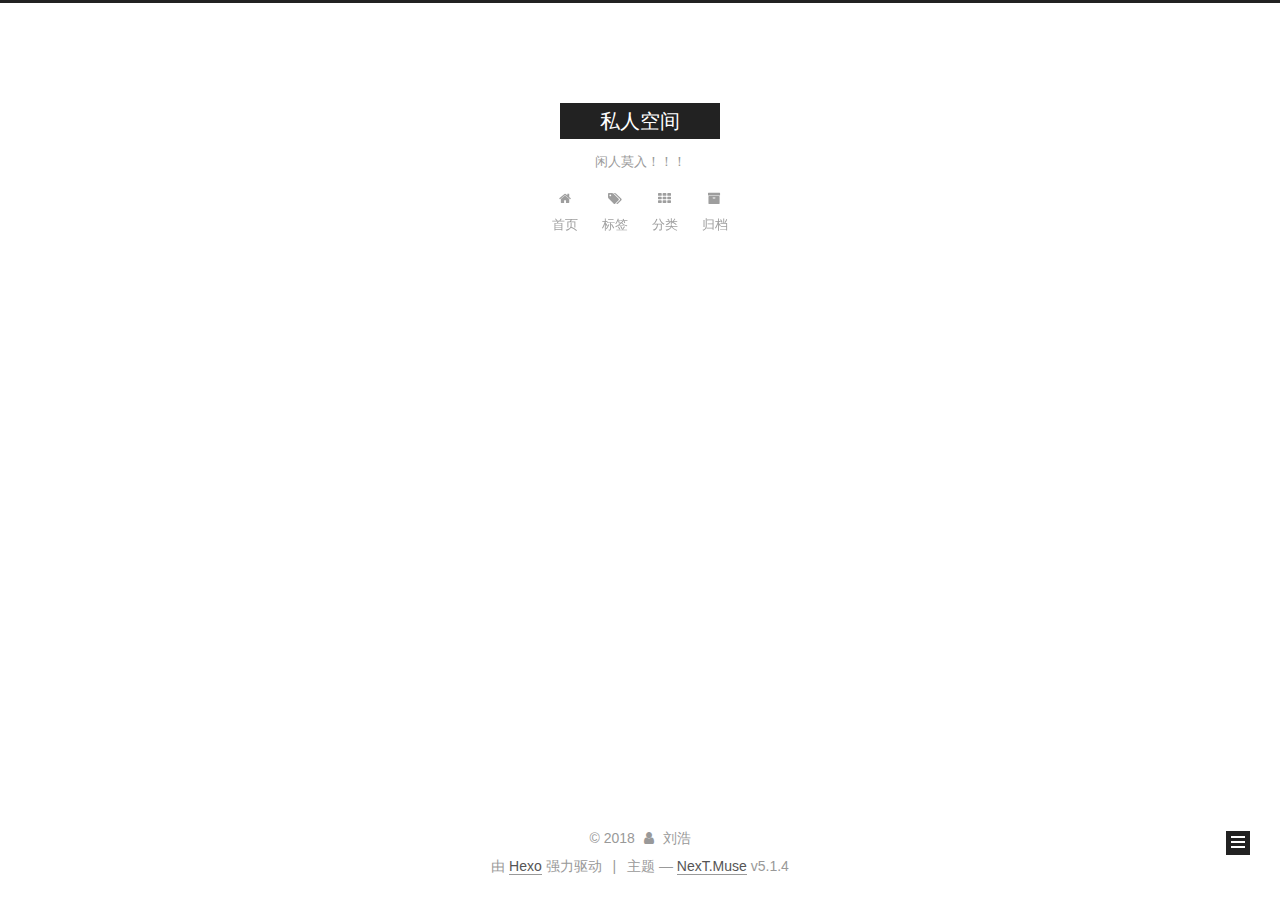
==== commit f77d0906: "Site updated: 2018-12-29 17:01:54" ====
--- a/index.html
+++ b/index.html
@@ -268,7 +268,7 @@
         
           <h1 class="post-title" itemprop="name headline">
                 
-                <a class="post-title-link" href="/2018/12/29/私人禁地-闲人莫入/" itemprop="url">私人禁地 </a></h1>
+                <a class="post-title-link" href="/2018/12/29/私人禁地-闲人莫入/" itemprop="url">年少有为</a></h1>
         
 
         <div class="post-meta">
@@ -342,8 +342,7 @@
       
         
           
-            <p>哈哈哈！！！</p>
-<p>hahahaha</p>
+            <p>电视一直闪<br><i--move--><br>联络方式还没有删 你待我的好 我却措手毁掉 也曾一起想 有个地方一起睡觉吃饭 可怎么去熬日夜颠倒连头款也凑不到 墙板被我砸烂 到现在还没修 一碗热的粥 你怕我 没够 都留一半带走 给你形容的美好 今后你会常常眼红 原来心疼我 我那时候不懂 假如我年少有为不自卑 懂得什么是珍贵 那些美梦 没给你我一生有愧 假如我年少有为知进退 才不会</i--move--></p>
 
           
         
